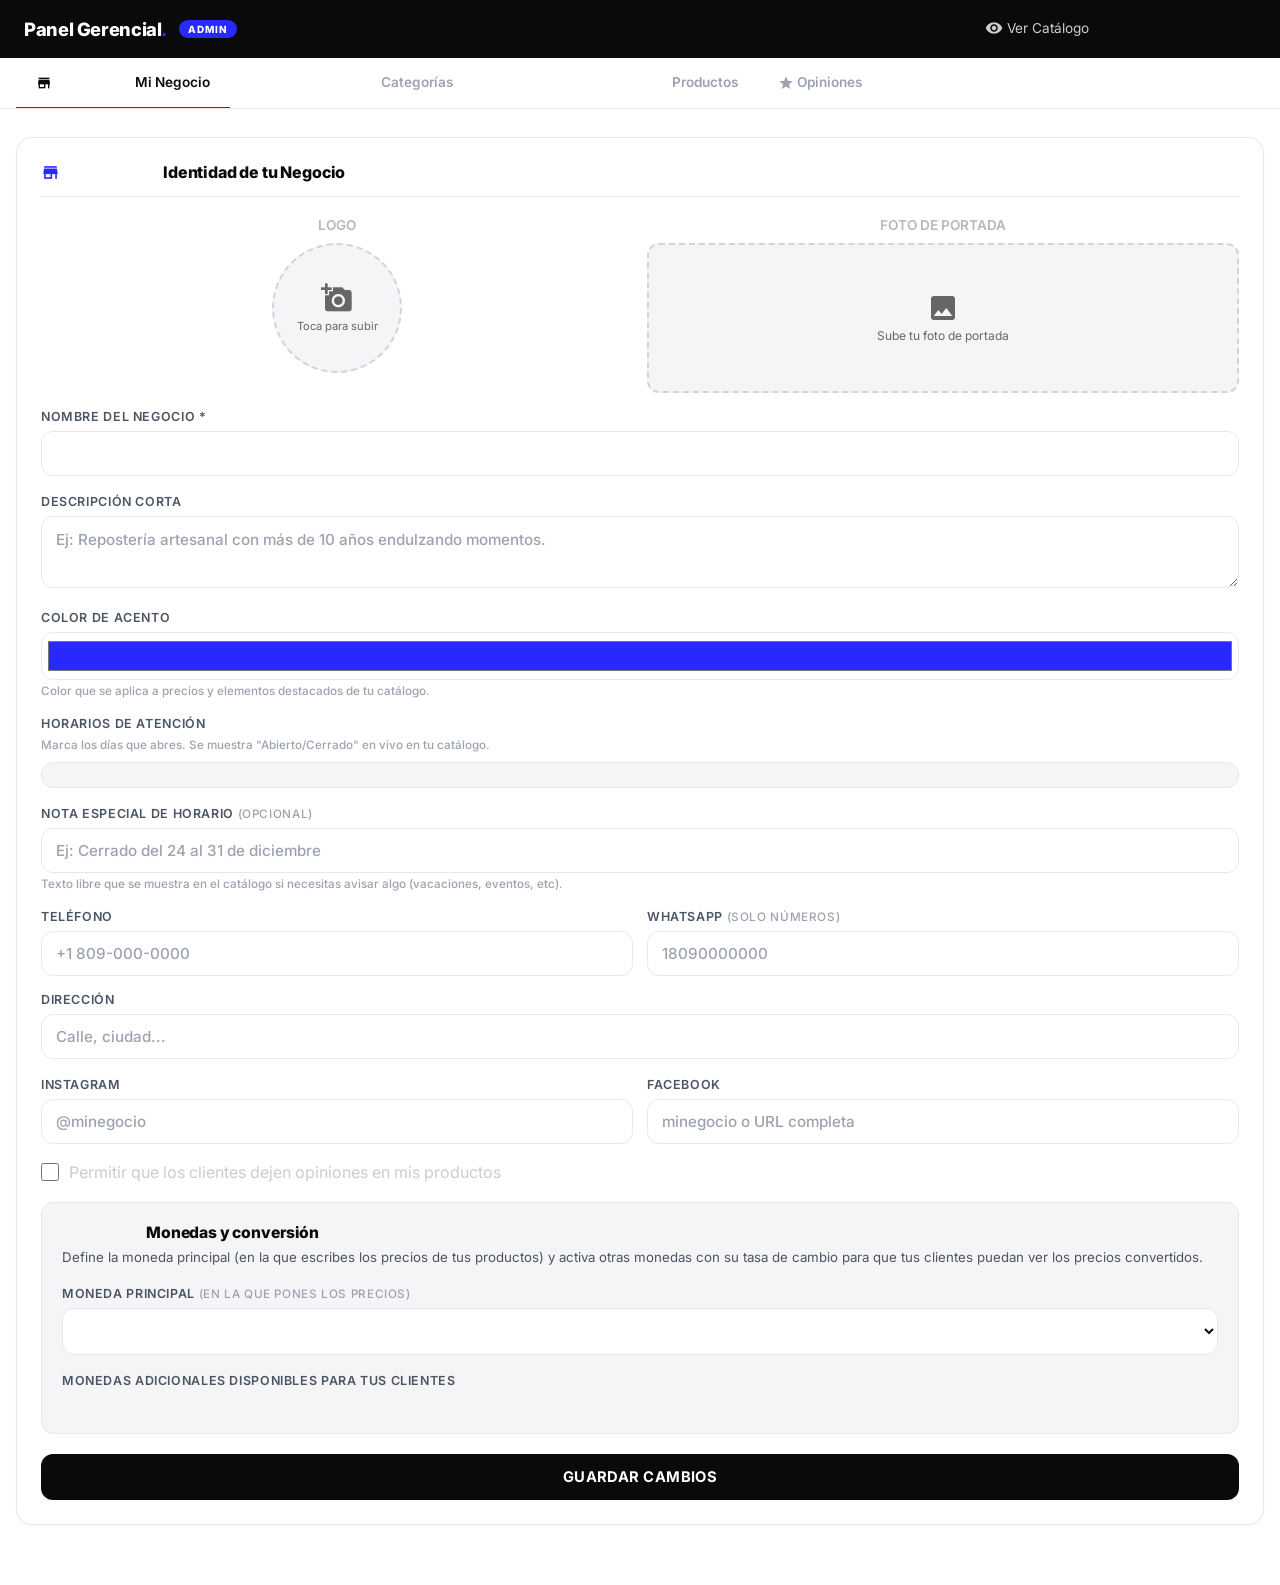
==== admin.html @ 116ce36b "Initial commit — Catálogo Digital plantilla base Plantilla multi-tenant para catálogos digitales de " ====
<!DOCTYPE html>
<html lang="es">
<head>
    <meta charset="UTF-8">
    <meta name="viewport" content="width=device-width, initial-scale=1.0">
    <title>Panel Gerencial</title>
    <link rel="preconnect" href="https://fonts.googleapis.com">
    <link rel="preconnect" href="https://fonts.gstatic.com" crossorigin>
    <link href="https://fonts.googleapis.com/css2?family=Inter:wght@400;500;600;700;800;900&display=swap" rel="stylesheet">
    <link href="https://fonts.googleapis.com/icon?family=Material+Icons" rel="stylesheet">
    <link rel="stylesheet" href="style.css">
    <script src="https://cdn.jsdelivr.net/npm/@supabase/supabase-js@2"></script>
    <script src="config.js"></script>
</head>
<body>

    <div id="toast-container"></div>

    <header class="admin-header">
        <div style="display:flex; align-items:center;">
            <h1 class="admin-title">Panel Gerencial</h1>
            <span class="admin-badge">ADMIN</span>
        </div>
        <div style="display:flex; gap:15px; align-items:center;">
            <a href="index.html" target="_blank" style="color:#aaa; text-decoration:none; font-size:0.85rem; padding:8px;">
                <span class="material-icons" style="vertical-align:middle; font-size:1.1rem;">visibility</span> Ver Catálogo
            </a>
            <button onclick="cerrarSesion()" style="background:none; border:none; color:#ff5252; cursor:pointer;" title="Salir">
                <span class="material-icons">logout</span>
            </button>
        </div>
    </header>

    <!-- TABS -->
    <nav class="admin-tabs">
        <button class="tab-btn active" data-tab="negocio">
            <span class="material-icons" style="vertical-align:middle; font-size:1rem;">storefront</span> Mi Negocio
        </button>
        <button class="tab-btn" data-tab="categorias">
            <span class="material-icons" style="vertical-align:middle; font-size:1rem;">category</span> Categorías
        </button>
        <button class="tab-btn" data-tab="productos">
            <span class="material-icons" style="vertical-align:middle; font-size:1rem;">inventory_2</span> Productos
        </button>
        <button class="tab-btn" data-tab="opiniones">
            <span class="material-icons" style="vertical-align:middle; font-size:1rem;">star</span> Opiniones
        </button>
    </nav>

    <!-- ================= TAB MI NEGOCIO ================= -->
    <section id="tab-negocio" class="tab-content active">
        <div class="card-section">
            <h3 class="section-heading">
                <span class="material-icons">storefront</span> Identidad de tu Negocio
            </h3>

            <form id="form-negocio">
                <!-- Logo + portada -->
                <div class="form-row cols-2">
                    <div>
                        <label style="display:block; text-align:center; color:#b8b8b8; margin-bottom:10px; font-weight:600; font-size:0.85rem;">LOGO</label>
                        <label class="upload-circle" for="neg-logo-file">
                            <img id="neg-logo-preview" src="" alt="" style="display:none;">
                            <span id="neg-logo-prompt" style="text-align:center; color:#666;">
                                <span class="material-icons" style="font-size:2rem; display:block;">add_a_photo</span>
                                <span style="font-size:0.7rem;">Toca para subir</span>
                            </span>
                            <input type="file" id="neg-logo-file" accept="image/*" style="display:none;">
                        </label>
                    </div>

                    <div>
                        <label style="display:block; text-align:center; color:#b8b8b8; margin-bottom:10px; font-weight:600; font-size:0.85rem;">FOTO DE PORTADA</label>
                        <label class="upload-banner" for="neg-portada-file">
                            <img id="neg-portada-preview" src="" alt="" style="display:none;">
                            <span id="neg-portada-prompt" style="text-align:center; color:#666;">
                                <span class="material-icons" style="font-size:2rem; display:block;">image</span>
                                <span style="font-size:0.75rem;">Sube tu foto de portada</span>
                            </span>
                            <input type="file" id="neg-portada-file" accept="image/*" style="display:none;">
                        </label>
                    </div>
                </div>

                <div class="input-group">
                    <label>Nombre del negocio *</label>
                    <input type="text" id="neg-nombre" class="input-stylish" required>
                </div>

                <div class="input-group">
                    <label>Descripción corta</label>
                    <textarea id="neg-descripcion" class="input-stylish" rows="2" placeholder="Ej: Repostería artesanal con más de 10 años endulzando momentos."></textarea>
                </div>

                <div class="input-group">
                    <label>Color de acento</label>
                    <input type="color" id="neg-color" class="input-stylish" value="#2929FF" style="height:48px; padding:4px; cursor:pointer;">
                    <p class="help-text">Color que se aplica a precios y elementos destacados de tu catálogo.</p>
                </div>

                <!-- HORARIO SEMANAL -->
                <div class="input-group">
                    <label>Horarios de atención</label>
                    <p class="help-text" style="margin-bottom:10px;">Marca los días que abres. Se muestra "Abierto/Cerrado" en vivo en tu catálogo.</p>
                    <div class="horario-semanal" id="horario-semanal"></div>
                </div>

                <div class="input-group">
                    <label>Nota especial de horario <span class="help-text" style="margin:0;">(opcional)</span></label>
                    <input type="text" id="neg-horario" class="input-stylish" placeholder="Ej: Cerrado del 24 al 31 de diciembre">
                    <p class="help-text">Texto libre que se muestra en el catálogo si necesitas avisar algo (vacaciones, eventos, etc).</p>
                </div>

                <div class="form-row cols-2">
                    <div class="input-group" style="margin:0;">
                        <label>Teléfono</label>
                        <input type="tel" id="neg-telefono" class="input-stylish" placeholder="+1 809-000-0000">
                    </div>
                    <div class="input-group" style="margin:0;">
                        <label>WhatsApp <span class="help-text" style="margin:0;">(solo números)</span></label>
                        <input type="tel" id="neg-whatsapp" class="input-stylish" placeholder="18090000000">
                    </div>
                </div>

                <div class="input-group">
                    <label>Dirección</label>
                    <input type="text" id="neg-direccion" class="input-stylish" placeholder="Calle, ciudad...">
                </div>

                <div class="form-row cols-2">
                    <div class="input-group" style="margin:0;">
                        <label>Instagram</label>
                        <input type="text" id="neg-instagram" class="input-stylish" placeholder="@minegocio">
                    </div>
                    <div class="input-group" style="margin:0;">
                        <label>Facebook</label>
                        <input type="text" id="neg-facebook" class="input-stylish" placeholder="minegocio o URL completa">
                    </div>
                </div>

                <div style="display:flex; align-items:center; gap:10px; margin:18px 0;">
                    <input type="checkbox" id="neg-opiniones" style="width:18px; height:18px; accent-color:var(--accent);">
                    <label for="neg-opiniones" style="margin:0; cursor:pointer; color:#ccc;">
                        Permitir que los clientes dejen opiniones en mis productos
                    </label>
                </div>

                <!-- ===== SECCIÓN MONEDAS ===== -->
                <div class="monedas-section">
                    <h4 class="monedas-heading">
                        <span class="material-icons">paid</span>
                        Monedas y conversión
                    </h4>
                    <p class="monedas-help">
                        Define la moneda principal (en la que escribes los precios de tus productos) y activa otras monedas con su tasa de cambio para que tus clientes puedan ver los precios convertidos.
                    </p>

                    <div class="input-group">
                        <label>Moneda principal <span class="help-text" style="margin:0;">(en la que pones los precios)</span></label>
                        <select id="moneda-base" class="input-stylish">
                            <!-- Llenado por JS -->
                        </select>
                    </div>

                    <div class="input-group">
                        <label>Monedas adicionales disponibles para tus clientes</label>
                        <div id="lista-monedas" class="lista-monedas"></div>
                    </div>
                </div>

                <button type="submit" class="btn-big-action" id="btn-save-negocio">GUARDAR CAMBIOS</button>
            </form>
        </div>
    </section>

    <!-- ================= TAB CATEGORÍAS ================= -->
    <section id="tab-categorias" class="tab-content">
        <div class="dashboard-grid">
            <!-- Form -->
            <div class="card-section">
                <h3 class="section-heading">
                    <span class="material-icons" id="cat-form-icon">add_circle</span>
                    <span id="cat-form-title">Nueva Categoría</span>
                </h3>

                <form id="form-categoria">
                    <input type="hidden" id="cat-edit-id">

                    <div class="form-row cols-2">
                        <div class="input-group" style="margin:0;">
                            <label>Ícono <span class="help-text" style="margin:0;">(emoji)</span></label>
                            <input type="text" id="cat-icono" class="input-stylish" placeholder="🍔" maxlength="4">
                        </div>
                        <div class="input-group" style="margin:0;">
                            <label>Orden</label>
                            <input type="number" id="cat-orden" class="input-stylish" value="0" min="0">
                        </div>
                    </div>

                    <div class="input-group">
                        <label>Nombre *</label>
                        <input type="text" id="cat-nombre" class="input-stylish" placeholder="Ej: Hamburguesas" required>
                    </div>

                    <div style="display:flex; gap:10px; align-items:center;">
                        <button type="submit" class="btn-big-action" id="btn-save-categoria">GUARDAR</button>
                        <button type="button" id="btn-cancel-categoria" onclick="cancelarEdicionCategoria()" style="display:none; background:transparent; border:1px solid #555; color:#ccc; padding:14px; border-radius:10px; cursor:pointer;">Cancelar</button>
                    </div>
                </form>
            </div>

            <!-- Lista -->
            <div class="card-section">
                <h3 class="section-heading">
                    <span class="material-icons">list</span> Tus Categorías
                </h3>
                <div id="lista-categorias" class="inventory-list"></div>
            </div>
        </div>
    </section>

    <!-- ================= TAB PRODUCTOS ================= -->
    <section id="tab-productos" class="tab-content">
        <div class="dashboard-grid">
            <!-- Form producto -->
            <div class="upload-zone">
                <h3 class="section-heading">
                    <span class="material-icons" id="prod-form-icon">add_circle</span>
                    <span id="prod-form-title">Nuevo Producto</span>
                </h3>

                <form id="form-producto">
                    <input type="hidden" id="edit-id">

                    <div class="input-group">
                        <label>Nombre *</label>
                        <input type="text" id="nombre" class="input-stylish" required>
                    </div>

                    <div class="form-row cols-2">
                        <div class="input-group" style="margin:0;">
                            <label>Precio *</label>
                            <input type="number" step="0.01" id="precio" class="input-stylish" required>
                        </div>
                        <div class="input-group" style="margin:0;">
                            <label>Categoría *</label>
                            <select id="categoria" class="input-stylish" required>
                                <option value="" disabled selected>Selecciona...</option>
                            </select>
                        </div>
                    </div>

                    <!-- PROMOCIONES -->
                    <div class="promo-box">
                        <div style="display:flex; align-items:center; gap:10px; margin-bottom:10px;">
                            <input type="checkbox" id="en-oferta" style="width:18px; height:18px;">
                            <label for="en-oferta" style="margin:0; cursor:pointer; color:var(--text-primary); font-weight:600;">
                                🔥 Activar oferta / promoción
                            </label>
                        </div>
                        <div id="precio-anterior-wrapper" style="display:none;">
                            <div class="input-group" style="margin-bottom:6px;">
                                <label>Precio anterior <span class="help-text" style="margin:0;">(se mostrará tachado)</span></label>
                                <input type="number" step="0.01" id="precio-anterior" class="input-stylish" placeholder="Ej: 1200">
                            </div>
                            <p class="help-text" style="margin:6px 0 0;">💡 Si el precio anterior es mayor al precio actual, se calculará el % de descuento automáticamente.</p>
                        </div>
                    </div>

                    <!-- STOCK -->
                    <div class="form-row cols-2">
                        <div class="input-group" style="margin:0;">
                            <label>Estado</label>
                            <select id="estado" class="input-stylish">
                                <option value="disponible">Disponible</option>
                                <option value="agotado">Agotado</option>
                            </select>
                        </div>
                        <div class="input-group" style="margin:0;">
                            <label>Stock <span class="help-text" style="margin:0;">(opcional)</span></label>
                            <input type="number" min="0" id="stock" class="input-stylish" placeholder="Ej: 3">
                        </div>
                    </div>
                    <p class="help-text" style="margin:-8px 0 16px;">💡 Si pones un número de 1 a 5, se mostrará "Solo quedan X" para crear urgencia.</p>

                    <div class="input-group">
                        <label>Foto <small style="color:#666; font-weight:normal;">(Opcional al editar)</small></label>
                        <label class="file-upload-wrapper" for="imagen-file" style="cursor:pointer; position:relative; overflow:hidden; min-height:150px; display:flex; align-items:center; justify-content:center;">
                            <div id="upload-prompt" style="text-align:center; padding:20px;">
                                <span class="material-icons" style="font-size:2rem; color:#666; margin-bottom:5px;">cloud_upload</span>
                                <span class="file-upload-text" style="display:block;">Toca para seleccionar imagen</span>
                            </div>
                            <img id="imagen-preview" src="" alt="" style="display:none; position:absolute; top:0; left:0; width:100%; height:100%; object-fit:cover; border-radius:12px;">
                            <input type="file" id="imagen-file" accept="image/*" style="display:none;">
                        </label>
                    </div>

                    <div class="input-group">
                        <label>Descripción</label>
                        <textarea id="descripcion" class="input-stylish" rows="2"></textarea>
                    </div>

                    <div style="display:flex; align-items:center; gap:10px; margin-bottom:20px;">
                        <input type="checkbox" id="destacado" style="width:18px; height:18px; accent-color:var(--accent);">
                        <label for="destacado" style="margin:0; cursor:pointer; color:#ccc;">Marcar como "Destacado" 🌟</label>
                    </div>

                    <div style="display:flex; gap:10px; align-items:center;">
                        <button type="submit" class="btn-big-action" id="btn-submit">GUARDAR PRODUCTO</button>
                        <button type="button" id="btn-cancelar" onclick="cancelarEdicion()" style="background:transparent; border:1px solid #555; color:#ccc; padding:14px; border-radius:10px; cursor:pointer; display:none;">Cancelar</button>
                    </div>
                </form>
            </div>

            <!-- Lista productos -->
            <div class="inventory-zone">
                <div class="admin-search">
                    <span style="font-size:1.1rem;">🔍</span>
                    <input type="text" id="buscadorInventario" placeholder="Buscar producto en el inventario...">
                </div>
                <h3 class="section-heading">
                    <span class="material-icons">inventory_2</span> Inventario
                </h3>
                <div id="lista-admin" class="inventory-list"></div>
            </div>
        </div>
    </section>

    <!-- ================= TAB OPINIONES ================= -->
    <section id="tab-opiniones" class="tab-content">
        <div class="card-section">
            <h3 class="section-heading">
                <span class="material-icons">star</span> Opiniones de tus Clientes
            </h3>

            <!-- Bulk actions bar -->
            <div id="opiniones-bulk-bar" class="bulk-bar" style="display:none;">
                <div class="bulk-bar-info">
                    <span class="material-icons">checklist</span>
                    <span id="bulk-count">0</span> opinión(es) seleccionada(s)
                </div>
                <div class="bulk-bar-actions">
                    <button class="btn-bulk-deselect" onclick="deseleccionarTodasOpiniones()">Cancelar</button>
                    <button class="btn-bulk-delete" onclick="eliminarOpinionesSeleccionadas()">
                        <span class="material-icons" style="font-size:1rem; vertical-align:middle;">delete_sweep</span>
                        Eliminar seleccionadas
                    </button>
                </div>
            </div>

            <!-- Selector general -->
            <div id="opiniones-select-all" class="select-all-bar" style="display:none;">
                <label style="display:flex; align-items:center; gap:8px; cursor:pointer;">
                    <input type="checkbox" id="chk-select-all-opiniones" onchange="toggleSeleccionarTodasOpiniones(this)">
                    <span style="font-size:0.85rem; color:var(--text-secondary); font-weight:600;">Seleccionar todas</span>
                </label>
                <p class="help-text" style="margin:0;">💡 Selecciona las opiniones inapropiadas y bórralas en lote.</p>
            </div>

            <div id="lista-opiniones" class="inventory-list"></div>
        </div>
    </section>

    <script src="admin.js"></script>
</body>
</html>
---- style.css ----
/* =====================================================================
   CATÁLOGO DIGITAL — IDENTIDAD VISUAL SEÑORES
   Tema: Light · Azul eléctrico · Inter
   ===================================================================== */

:root {
    /* Colores Señores */
    --bg-primary: #ffffff;
    --bg-secondary: #f5f5f7;
    --bg-card: #ffffff;
    --bg-dark: #0a0a0a;
    --bg-dark-soft: #1a1a1a;

    --border: #e8e8eb;
    --border-medium: #d1d5db;
    --border-strong: #0a0a0a;

    --text-primary: #0a0a0a;
    --text-secondary: #4b5563;
    --text-muted: #9ca3af;
    --text-on-dark: #ffffff;
    --text-on-accent: #ffffff;

    /* Azul Señores (default — sobrescrito por color_acento del negocio) */
    --accent: #2929ff;
    --accent-hover: #1a1ad9;

    --gold: #d4af37;
    --danger: #ef4444;
    --success: #10b981;

    --shadow-xs: 0 1px 2px rgba(10, 10, 10, 0.04);
    --shadow-sm: 0 2px 8px rgba(10, 10, 10, 0.06);
    --shadow-md: 0 8px 24px rgba(10, 10, 10, 0.08);
    --shadow-lg: 0 16px 40px rgba(10, 10, 10, 0.12);

    --radius-sm: 8px;
    --radius-md: 12px;
    --radius-lg: 16px;
    --radius-pill: 999px;
}

* {
    box-sizing: border-box;
    margin: 0;
    padding: 0;
}

html, body {
    background: var(--bg-primary);
    color: var(--text-primary);
    font-family: 'Inter', system-ui, -apple-system, sans-serif;
    overflow-x: hidden;
    scroll-behavior: smooth;
    -webkit-font-smoothing: antialiased;
}

/* ======= HEADER / HERO ======= */
.hero-negocio {
    position: relative;
    width: 100%;
    height: 320px;
    overflow: hidden;
    display: flex;
    align-items: center;
    justify-content: center;
    background: var(--bg-dark);
}

.hero-bg-cover {
    position: absolute;
    top: 0; left: 0;
    width: 100%;
    height: 100%;
    object-fit: cover;
    z-index: 0;
    background: linear-gradient(135deg, #1a1a1a 0%, #0a0a0a 100%);
}

.dark-overlay {
    position: absolute;
    inset: 0;
    background: linear-gradient(180deg, rgba(0,0,0,0.45) 0%, rgba(0,0,0,0.85) 100%);
    z-index: 1;
}

.brand-group {
    position: relative;
    z-index: 2;
    display: flex;
    flex-direction: column;
    align-items: center;
    text-align: center;
    padding: 24px;
    gap: 14px;
}

.logo-unificado {
    width: 78px;
    height: 78px;
    object-fit: cover;
    border-radius: 50%;
    border: 3px solid #fff;
    box-shadow: 0 6px 24px rgba(0,0,0,0.4);
    background: var(--bg-card);
}

.brand-text h1 {
    font-family: 'Inter', sans-serif;
    font-weight: 900;
    font-size: 2.6rem;
    letter-spacing: -0.03em;
    color: #fff;
    text-shadow: 0 2px 12px rgba(0,0,0,0.5);
    line-height: 1;
    margin-bottom: 4px;
}

.brand-text h1::after {
    content: '.';
    color: var(--accent);
    margin-left: 2px;
}

.hero-desc {
    color: rgba(255,255,255,0.85);
    font-size: 0.92rem;
    font-weight: 400;
    max-width: 520px;
    margin: 0 auto 8px;
    line-height: 1.5;
}

.header-info {
    display: flex;
    justify-content: center;
    margin-top: 10px;
}

.horario-badge {
    background: rgba(255,255,255,0.1);
    border: 1px solid rgba(255,255,255,0.25);
    border-radius: var(--radius-md);
    padding: 7px 14px;
    backdrop-filter: blur(10px);
    color: #fff;
}

/* ======= BUSCADOR ======= */
.search-wrapper {
    padding: 18px 16px 12px;
    background: var(--bg-primary);
    position: sticky;
    top: 0;
    z-index: 100;
    border-bottom: 1px solid transparent;
}

.search-and-currency {
    display: flex;
    align-items: center;
    gap: 10px;
}

.search-box {
    display: flex;
    align-items: center;
    background: var(--bg-secondary);
    border: 1.5px solid transparent;
    border-radius: var(--radius-pill);
    padding: 4px 18px;
    transition: all 0.15s;
    flex: 1;
    min-width: 0;
}

.search-box:focus-within {
    background: #fff;
    border-color: var(--accent);
    box-shadow: 0 0 0 4px rgba(41, 41, 255, 0.08);
}

.search-icon {
    color: var(--text-muted);
    font-size: 1.1rem;
    margin-right: 10px;
}

#search-input {
    flex: 1;
    background: transparent;
    border: none;
    outline: none;
    color: var(--text-primary);
    padding: 11px 0;
    font-size: 0.95rem;
    font-family: inherit;
    font-weight: 500;
}

#search-input::placeholder {
    color: var(--text-muted);
    font-weight: 400;
}

/* ======= FILTROS ======= */
.filters-container {
    background: var(--bg-primary);
    padding: 6px 0 14px;
    position: sticky;
    top: 64px;
    z-index: 99;
    border-bottom: 1px solid var(--border);
}

.filters {
    display: flex;
    gap: 8px;
    overflow-x: auto;
    padding: 0 16px;
    scrollbar-width: none;
}

.filters::-webkit-scrollbar { display: none; }

.filter-btn {
    flex-shrink: 0;
    background: #fff;
    border: 1.5px solid var(--border);
    color: var(--text-secondary);
    padding: 9px 16px;
    border-radius: var(--radius-pill);
    font-size: 0.85rem;
    font-weight: 600;
    cursor: pointer;
    white-space: nowrap;
    font-family: inherit;
    transition: all 0.15s;
}

.filter-btn:hover {
    border-color: var(--text-primary);
    color: var(--text-primary);
}

.filter-btn.active {
    background: var(--bg-dark);
    color: #fff;
    border-color: var(--bg-dark);
}

/* ======= CONTENEDOR PRODUCTOS ======= */
.container {
    padding: 28px 16px 80px;
    max-width: 1280px;
    margin: 0 auto;
}

.section-title {
    font-family: 'Inter', sans-serif;
    color: var(--text-muted);
    font-size: 0.8rem;
    font-weight: 600;
    text-align: center;
    margin-bottom: 24px;
    text-transform: uppercase;
    letter-spacing: 0.15em;
}

.menu-grid {
    display: block;
}

.category-section {
    margin-bottom: 44px;
}

.category-title-casona {
    font-family: 'Inter', sans-serif;
    font-weight: 800;
    font-size: 1.5rem;
    color: var(--text-primary);
    letter-spacing: -0.02em;
    margin-bottom: 18px;
    display: flex;
    align-items: center;
    gap: 8px;
}

.category-title-casona::after {
    content: '.';
    color: var(--accent);
    margin-left: -4px;
}

.horizontal-scroll {
    display: grid;
    grid-template-columns: repeat(auto-fill, minmax(170px, 1fr));
    gap: 16px;
}

@media(min-width: 768px) {
    .horizontal-scroll {
        grid-template-columns: repeat(auto-fill, minmax(220px, 1fr));
        gap: 20px;
    }
}

/* ======= CARD PRODUCTO ======= */
.card-casona {
    background: var(--bg-card);
    border-radius: var(--radius-lg);
    overflow: hidden;
    cursor: pointer;
    transition: transform 0.2s, box-shadow 0.2s;
    border: 1px solid var(--border);
    display: flex;
    flex-direction: column;
    box-shadow: var(--shadow-xs);
}

.card-casona:hover {
    transform: translateY(-4px);
    box-shadow: var(--shadow-md);
    border-color: var(--bg-dark);
}

.card-img-container {
    position: relative;
    width: 100%;
    aspect-ratio: 1 / 1;
    overflow: hidden;
    background: var(--bg-secondary);
}

.card-img-container img {
    width: 100%;
    height: 100%;
    object-fit: cover;
    transition: transform 0.4s;
}

.card-casona:hover .card-img-container img {
    transform: scale(1.05);
}

.tag-destacado {
    position: absolute;
    top: 10px;
    left: 10px;
    background: var(--bg-dark);
    color: #fff;
    font-size: 0.65rem;
    font-weight: 800;
    padding: 4px 10px;
    border-radius: var(--radius-sm);
    letter-spacing: 0.1em;
    z-index: 2;
}

.badge-agotado-casona {
    position: absolute;
    top: 50%;
    left: 50%;
    transform: translate(-50%, -50%) rotate(-12deg);
    background: var(--danger);
    color: white;
    padding: 7px 18px;
    font-weight: 800;
    font-size: 0.95rem;
    letter-spacing: 0.15em;
    border-radius: var(--radius-sm);
    z-index: 3;
    box-shadow: 0 4px 12px rgba(239, 68, 68, 0.4);
}

.card-casona.is-agotado .card-img-container img {
    filter: grayscale(80%) brightness(0.7);
}

.card-casona.is-agotado {
    cursor: not-allowed;
    opacity: 0.7;
}

.card-body {
    padding: 14px 16px 16px;
    display: flex;
    flex-direction: column;
    gap: 8px;
    flex: 1;
}

.card-body h3 {
    font-size: 0.95rem;
    font-weight: 600;
    color: var(--text-primary);
    line-height: 1.35;
    min-height: 2.6em;
    display: -webkit-box;
    -webkit-line-clamp: 2;
    -webkit-box-orient: vertical;
    overflow: hidden;
    letter-spacing: -0.01em;
}

.card-footer {
    display: flex;
    justify-content: flex-end;
    align-items: center;
    margin-top: auto;
}

.card-price {
    color: var(--accent);
    font-weight: 800;
    font-size: 1.1rem;
    letter-spacing: -0.02em;
}

/* ======= FOOTER ======= */
footer {
    background: var(--bg-secondary);
    padding: 40px 16px 50px;
    text-align: center;
    border-top: 1px solid var(--border);
}

.footer-contacto {
    display: flex;
    justify-content: center;
    flex-wrap: wrap;
    gap: 10px;
    margin-bottom: 28px;
}

.footer-contacto a {
    display: inline-flex;
    align-items: center;
    gap: 6px;
    color: var(--text-primary);
    text-decoration: none;
    font-size: 0.85rem;
    font-weight: 600;
    padding: 9px 16px;
    background: #fff;
    border: 1.5px solid var(--border);
    border-radius: var(--radius-pill);
    transition: all 0.15s;
}

.footer-contacto a:hover {
    border-color: var(--bg-dark);
    transform: translateY(-1px);
}

.footer-contacto a .material-icons {
    font-size: 1.05rem;
    color: var(--accent);
}

/* ---------- CTA SEÑORES en footer (captación) ---------- */
.cta-senores {
    /* Azul clarito Señores — fondo soft, marca fuerte */
    background: linear-gradient(135deg, #f0f2ff 0%, #e6e9ff 100%);
    color: #0a0a0a;
    border-radius: 14px;
    padding: 16px 20px;
    margin: 4px auto 24px;
    max-width: 480px;
    display: flex;
    align-items: center;
    justify-content: space-between;
    gap: 14px;
    text-decoration: none;
    text-align: left;
    border: 1px solid rgba(41, 41, 255, 0.12);
    box-shadow: 0 4px 16px rgba(41, 41, 255, 0.08);
    transition: transform 0.2s, box-shadow 0.2s, border-color 0.2s;
    position: relative;
    overflow: hidden;
}

.cta-senores::before {
    /* Barra azul lateral izquierda */
    content: '';
    position: absolute;
    left: 0;
    top: 0;
    bottom: 0;
    width: 4px;
    background: #2929ff;
}

.cta-senores:hover {
    transform: translateY(-2px);
    box-shadow: 0 10px 28px rgba(41, 41, 255, 0.18);
    border-color: rgba(41, 41, 255, 0.25);
}

.cta-senores-text {
    display: flex;
    flex-direction: column;
    gap: 3px;
    flex: 1;
    min-width: 0;
    position: relative;
    z-index: 1;
    padding-left: 4px;
}

.cta-eyebrow {
    font-size: 0.62rem !important;
    font-weight: 700 !important;
    letter-spacing: 0.18em;
    color: #2929ff !important;
    text-transform: uppercase;
    line-height: 1;
}

.cta-senores-text strong {
    font-size: 0.95rem;
    font-weight: 700;
    letter-spacing: -0.01em;
    line-height: 1.25;
    color: #0a0a0a;
}

.cta-senores-btn {
    background: #2929ff;
    color: #fff;
    padding: 10px 16px;
    border-radius: var(--radius-pill);
    font-weight: 700;
    font-size: 0.82rem;
    display: inline-flex;
    align-items: center;
    gap: 6px;
    white-space: nowrap;
    flex-shrink: 0;
    position: relative;
    z-index: 1;
    transition: background 0.15s, transform 0.15s;
    letter-spacing: -0.01em;
    box-shadow: 0 4px 12px rgba(41, 41, 255, 0.25);
}

.cta-senores:hover .cta-senores-btn {
    background: #1a1ad9;
    transform: scale(1.04);
    box-shadow: 0 6px 18px rgba(41, 41, 255, 0.35);
}

.cta-senores-btn .material-icons {
    font-size: 1rem;
    color: #25D366; /* verde WhatsApp */
}

/* Mobile: ajustes */
@media (max-width: 540px) {
    .cta-senores {
        padding: 14px 16px 14px 18px;
        gap: 10px;
    }
    .cta-senores-text strong { font-size: 0.88rem; }
    .cta-eyebrow { font-size: 0.58rem !important; }
    .cta-senores-btn {
        padding: 9px 13px;
        font-size: 0.78rem;
    }
}

.footer-branding {
    margin-bottom: 20px;
}

.footer-branding p {
    color: var(--text-secondary);
    font-size: 0.85rem;
    margin: 4px 0;
    font-weight: 500;
}

.agency-tag {
    font-size: 0.78rem !important;
    margin-top: 12px !important;
    color: var(--text-muted) !important;
    font-weight: 400 !important;
}

.agency-link {
    color: var(--text-primary);
    text-decoration: none;
    font-weight: 800;
    letter-spacing: -0.01em;
}

.agency-link::after {
    content: '.';
    color: #2929ff; /* SIEMPRE azul Señores, no usa --accent del cliente */
}

.admin-button-premium {
    display: inline-flex;
    align-items: center;
    gap: 6px;
    margin-top: 8px;
    padding: 9px 18px;
    color: var(--text-muted);
    text-decoration: none;
    font-size: 0.78rem;
    font-weight: 600;
    border: 1.5px solid var(--border);
    background: #fff;
    border-radius: var(--radius-pill);
    transition: all 0.15s;
}

.admin-button-premium:hover {
    color: var(--text-primary);
    border-color: var(--text-primary);
}

.admin-button-premium .material-icons {
    font-size: 1rem;
}

/* ======= TOAST ======= */
#toast-container {
    position: fixed;
    top: 24px;
    right: 24px;
    z-index: 9999;
    display: flex;
    flex-direction: column;
    gap: 10px;
}

.toast {
    background: var(--bg-dark);
    color: #fff;
    border-left: 4px solid var(--accent);
    padding: 14px 20px;
    border-radius: var(--radius-md);
    box-shadow: var(--shadow-lg);
    animation: slideIn 0.3s ease;
    font-weight: 500;
    font-size: 0.9rem;
}

.toast.error {
    border-left-color: var(--danger);
}

@keyframes slideIn {
    from { transform: translateX(120%); opacity: 0; }
    to { transform: translateX(0); opacity: 1; }
}

/* ======= LOGIN ======= */
.login-wrapper {
    min-height: 100vh;
    display: flex;
    align-items: center;
    justify-content: center;
    padding: 20px;
    background: var(--bg-secondary);
}

.login-card {
    background: #fff;
    border: 1px solid var(--border);
    padding: 44px 36px;
    border-radius: var(--radius-lg);
    width: 100%;
    max-width: 400px;
    box-shadow: var(--shadow-md);
}

.login-logo {
    font-family: 'Inter', sans-serif;
    font-weight: 800;
    font-size: 1.6rem;
    color: var(--text-primary);
    text-align: center;
    margin-bottom: 30px;
    letter-spacing: -0.02em;
    line-height: 1.1;
}

.login-logo::after {
    content: '.';
    color: var(--accent);
}

.login-brand-logo {
    width: 100%;
    height: 80px;
    background-image: url('senores-logo.svg.png');
    background-size: 320px auto;
    background-position: center center;
    background-repeat: no-repeat;
    margin: -4px 0 0;
}

.login-brand-logo img {
    display: none; /* no usamos el <img>, usamos background */
}

.login-divider {
    width: 60px;
    height: 2px;
    background: var(--accent);
    margin: 14px auto 22px;
    border-radius: 2px;
}

.login-subtitle-top {
    text-align: center;
    color: var(--text-muted);
    font-size: 0.72rem;
    margin-bottom: 6px;
    text-transform: uppercase;
    letter-spacing: 0.2em;
    font-weight: 600;
}

.input-group {
    margin-bottom: 18px;
}

.input-group label {
    display: block;
    color: var(--text-secondary);
    font-size: 0.78rem;
    margin-bottom: 7px;
    font-weight: 600;
    text-transform: uppercase;
    letter-spacing: 0.05em;
}

.input-stylish {
    width: 100%;
    background: #fff;
    border: 1.5px solid var(--border);
    border-radius: var(--radius-md);
    padding: 12px 14px;
    color: var(--text-primary);
    font-size: 0.95rem;
    font-family: inherit;
    font-weight: 500;
    outline: none;
    transition: all 0.15s;
}

.input-stylish:focus {
    border-color: var(--accent);
    box-shadow: 0 0 0 4px rgba(41, 41, 255, 0.08);
}

.input-stylish::placeholder {
    color: var(--text-muted);
}

textarea.input-stylish {
    resize: vertical;
    line-height: 1.5;
}

.btn-big-action {
    width: 100%;
    background: var(--bg-dark);
    color: #fff;
    border: none;
    padding: 14px;
    border-radius: var(--radius-md);
    font-weight: 700;
    font-size: 0.92rem;
    cursor: pointer;
    letter-spacing: 0.03em;
    font-family: inherit;
    transition: all 0.15s;
}

.btn-big-action:hover {
    background: #1a1a1a;
    transform: translateY(-1px);
    box-shadow: var(--shadow-md);
}

.btn-big-action:active {
    transform: translateY(0);
}

.btn-big-action:disabled {
    opacity: 0.5;
    cursor: not-allowed;
    transform: none;
}

/* ======= ADMIN PANEL ======= */
.admin-header {
    background: var(--bg-dark);
    padding: 12px 24px;
    display: flex;
    justify-content: space-between;
    align-items: center;
    border-bottom: none;
    position: sticky;
    top: 0;
    z-index: 100;
    color: #fff;
}

.admin-logo-mark {
    background: #fff;
    padding: 4px 10px;
    border-radius: var(--radius-sm);
    display: flex;
    align-items: center;
    justify-content: center;
    height: 36px;
}

.admin-logo-mark img {
    height: 24px;
    width: auto;
    display: block;
}

.admin-title {
    font-family: 'Inter', sans-serif;
    font-weight: 800;
    color: #fff;
    font-size: 1.15rem;
    letter-spacing: -0.02em;
}

.admin-title::after {
    content: '.';
    color: #2929ff; /* SIEMPRE azul Señores, no usa --accent del cliente */
}

.admin-badge {
    background: var(--accent);
    color: #fff;
    font-size: 0.62rem;
    padding: 3px 9px;
    border-radius: var(--radius-pill);
    margin-left: 12px;
    font-weight: 800;
    letter-spacing: 0.1em;
}

.admin-header a {
    color: rgba(255,255,255,0.8) !important;
}

.admin-header a:hover {
    color: #fff !important;
}

.admin-tabs {
    display: flex;
    gap: 0;
    background: #fff;
    padding: 0 16px;
    border-bottom: 1px solid var(--border);
    overflow-x: auto;
    scrollbar-width: none;
    position: sticky;
    top: 56px;
    z-index: 99;
}

.admin-tabs::-webkit-scrollbar { display: none; }

.tab-btn {
    background: none;
    border: none;
    color: var(--text-muted);
    padding: 16px 20px;
    cursor: pointer;
    font-size: 0.85rem;
    font-weight: 600;
    border-bottom: 2px solid transparent;
    font-family: inherit;
    white-space: nowrap;
    transition: all 0.15s;
    margin-bottom: -1px;
}

.tab-btn:hover {
    color: var(--text-primary);
}

.tab-btn.active {
    color: var(--text-primary);
    border-bottom-color: var(--accent);
}

.tab-content {
    display: none;
    padding: 28px 16px 60px;
    max-width: 1280px;
    margin: 0 auto;
}

.tab-content.active {
    display: block;
}

.dashboard-grid {
    display: grid;
    grid-template-columns: 1fr;
    gap: 24px;
}

@media(min-width: 900px) {
    .dashboard-grid {
        grid-template-columns: 400px 1fr;
    }
}

.upload-zone, .inventory-zone, .card-section {
    background: #fff;
    border: 1px solid var(--border);
    border-radius: var(--radius-lg);
    padding: 24px;
    box-shadow: var(--shadow-xs);
}

.section-heading {
    color: var(--text-primary);
    margin-bottom: 20px;
    border-bottom: 1px solid var(--border);
    padding-bottom: 14px;
    font-size: 1rem;
    font-weight: 800;
    letter-spacing: -0.01em;
    display: flex;
    align-items: center;
    gap: 8px;
}

.section-heading .material-icons {
    color: var(--accent);
    font-size: 1.2rem;
}

.file-upload-wrapper {
    display: block;
    background: var(--bg-secondary);
    border: 2px dashed var(--border-medium);
    border-radius: var(--radius-md);
    overflow: hidden;
    transition: all 0.15s;
}

.file-upload-wrapper:hover {
    border-color: var(--accent);
    background: rgba(41, 41, 255, 0.03);
}

.file-upload-text {
    color: var(--text-secondary);
    font-size: 0.85rem;
    font-weight: 500;
}

.inventory-list {
    display: flex;
    flex-direction: column;
    gap: 10px;
    max-height: 70vh;
    overflow-y: auto;
}

.inventory-item {
    display: flex;
    align-items: center;
    gap: 14px;
    background: #fff;
    border: 1px solid var(--border);
    border-radius: var(--radius-md);
    padding: 12px 14px;
    transition: border-color 0.15s, box-shadow 0.15s;
}

.inventory-item:hover {
    border-color: var(--text-primary);
    box-shadow: var(--shadow-xs);
}

.item-thumb {
    width: 52px;
    height: 52px;
    object-fit: cover;
    border-radius: var(--radius-sm);
    background: var(--bg-secondary);
    flex-shrink: 0;
    border: 1px solid var(--border);
}

.item-meta {
    flex: 1;
    display: flex;
    flex-direction: column;
    gap: 3px;
    min-width: 0;
}

.item-title {
    color: var(--text-primary);
    font-size: 0.92rem;
    font-weight: 600;
    overflow: hidden;
    text-overflow: ellipsis;
    white-space: nowrap;
    letter-spacing: -0.01em;
}

.item-price {
    color: var(--accent);
    font-size: 0.88rem;
    font-weight: 800;
}

.item-status {
    font-size: 0.65rem;
    text-transform: uppercase;
    letter-spacing: 0.1em;
    font-weight: 700;
}

.status-ok { color: var(--success); }
.status-bad { color: var(--danger); }

.item-category {
    font-size: 0.72rem;
    color: var(--text-muted);
    font-weight: 500;
}

.action-btn-group {
    display: flex;
    gap: 2px;
    flex-shrink: 0;
}

.icon-btn {
    background: none;
    border: none;
    color: var(--text-muted);
    cursor: pointer;
    padding: 7px;
    border-radius: var(--radius-sm);
    transition: all 0.15s;
}

.icon-btn:hover {
    background: var(--bg-secondary);
    color: var(--text-primary);
}

.icon-btn.btn-del:hover {
    background: rgba(239, 68, 68, 0.1);
    color: var(--danger);
}

.icon-btn .material-icons {
    font-size: 1.2rem;
}

.admin-search {
    background: var(--bg-secondary);
    padding: 10px 14px;
    border-radius: var(--radius-md);
    margin-bottom: 18px;
    border: 1px solid var(--border);
    display: flex;
    align-items: center;
    gap: 10px;
}

.admin-search input {
    flex: 1;
    background: transparent;
    border: none;
    color: var(--text-primary);
    padding: 6px 0;
    outline: none;
    font-family: inherit;
    font-size: 0.92rem;
    font-weight: 500;
}

.admin-search input::placeholder {
    color: var(--text-muted);
}

/* ===== Categorías list (admin) ===== */
.categoria-row {
    display: flex;
    align-items: center;
    gap: 14px;
    background: #fff;
    padding: 12px 14px;
    border: 1px solid var(--border);
    border-radius: var(--radius-md);
    transition: border-color 0.15s;
}

.categoria-row:hover {
    border-color: var(--text-primary);
}

.categoria-row .cat-icon {
    font-size: 1.5rem;
    width: 40px;
    text-align: center;
}

.categoria-row .cat-name {
    flex: 1;
    color: var(--text-primary);
    font-weight: 600;
    font-size: 0.95rem;
    letter-spacing: -0.01em;
}

/* ===== Mi Negocio form ===== */
.form-row {
    display: grid;
    grid-template-columns: 1fr;
    gap: 14px;
    margin-bottom: 16px;
}

@media(min-width: 600px) {
    .form-row.cols-2 { grid-template-columns: 1fr 1fr; }
}

.upload-circle {
    width: 130px;
    height: 130px;
    border-radius: 50%;
    border: 2px dashed var(--border-medium);
    background: var(--bg-secondary);
    display: flex;
    align-items: center;
    justify-content: center;
    overflow: hidden;
    cursor: pointer;
    position: relative;
    margin: 0 auto;
    transition: all 0.15s;
}

.upload-circle:hover {
    border-color: var(--accent);
    background: rgba(41, 41, 255, 0.03);
}

.upload-circle img {
    width: 100%;
    height: 100%;
    object-fit: cover;
}

.upload-banner {
    width: 100%;
    height: 150px;
    border-radius: var(--radius-md);
    border: 2px dashed var(--border-medium);
    background: var(--bg-secondary);
    display: flex;
    align-items: center;
    justify-content: center;
    overflow: hidden;
    cursor: pointer;
    position: relative;
    transition: all 0.15s;
}

.upload-banner:hover {
    border-color: var(--accent);
    background: rgba(41, 41, 255, 0.03);
}

.upload-banner img {
    width: 100%;
    height: 100%;
    object-fit: cover;
}

.help-text {
    color: var(--text-muted);
    font-size: 0.73rem;
    margin-top: 4px;
    font-weight: 500;
}

/* ======= UTILIDADES ======= */
.empty-state {
    text-align: center;
    padding: 60px 20px;
    color: var(--text-muted);
}

.empty-state .material-icons {
    font-size: 3.5rem;
    opacity: 0.3;
    margin-bottom: 14px;
    color: var(--text-primary);
}

.empty-state h4 {
    color: var(--text-secondary);
    margin-bottom: 6px;
    font-size: 1.05rem;
    font-weight: 700;
    letter-spacing: -0.01em;
}

.empty-state p {
    font-size: 0.88rem;
    color: var(--text-muted);
}

/* ======= CHECKBOX ESTILIZADO ======= */
input[type="checkbox"] {
    accent-color: var(--accent);
}

input[type="color"] {
    cursor: pointer;
    padding: 4px !important;
    height: 48px;
}

/* ===== Sección Monedas en Admin ===== */
.monedas-section {
    background: var(--bg-secondary);
    border: 1px solid var(--border);
    border-radius: var(--radius-md);
    padding: 20px;
    margin: 20px 0;
}

.monedas-heading {
    font-weight: 800;
    color: var(--text-primary);
    font-size: 0.98rem;
    letter-spacing: -0.01em;
    display: flex;
    align-items: center;
    gap: 8px;
    margin-bottom: 6px;
}

.monedas-heading .material-icons {
    color: var(--accent);
    font-size: 1.2rem;
}

.monedas-help {
    color: var(--text-secondary);
    font-size: 0.83rem;
    margin-bottom: 18px;
    line-height: 1.5;
}

.lista-monedas {
    display: flex;
    flex-direction: column;
    gap: 8px;
    max-height: 360px;
    overflow-y: auto;
    padding-right: 4px;
}

.moneda-row {
    background: #fff;
    border: 1px solid var(--border);
    border-radius: var(--radius-sm);
    padding: 10px 12px;
    display: flex;
    align-items: center;
    gap: 10px;
    transition: border-color 0.15s;
}

.moneda-row:hover {
    border-color: var(--border-medium);
}

.moneda-row.activa {
    background: rgba(41, 41, 255, 0.04);
    border-color: rgba(41, 41, 255, 0.3);
}

.moneda-row.es-base {
    background: rgba(41, 41, 255, 0.06);
    border-color: var(--accent);
}

.moneda-checkbox {
    width: 18px;
    height: 18px;
    flex-shrink: 0;
    cursor: pointer;
    accent-color: var(--accent);
}

.moneda-flag {
    font-size: 1.3rem;
    line-height: 1;
    width: 28px;
}

.moneda-info {
    flex: 1;
    min-width: 0;
    display: flex;
    flex-direction: column;
    gap: 1px;
}

.moneda-code {
    font-weight: 700;
    font-size: 0.88rem;
    color: var(--text-primary);
}

.moneda-name {
    font-size: 0.72rem;
    color: var(--text-muted);
    font-weight: 500;
}

.moneda-tasa {
    display: flex;
    align-items: center;
    gap: 6px;
    font-size: 0.8rem;
    color: var(--text-secondary);
    font-weight: 500;
}

.moneda-tasa-input {
    width: 80px;
    padding: 6px 8px;
    border: 1px solid var(--border);
    border-radius: 6px;
    font-family: inherit;
    font-size: 0.85rem;
    font-weight: 600;
    text-align: right;
    color: var(--text-primary);
    outline: none;
}

.moneda-tasa-input:focus {
    border-color: var(--accent);
    box-shadow: 0 0 0 3px rgba(41, 41, 255, 0.1);
}

.moneda-tasa-input:disabled {
    background: var(--bg-secondary);
    color: var(--text-muted);
    cursor: not-allowed;
}

.moneda-row .moneda-badge-base {
    background: var(--accent);
    color: #fff;
    font-size: 0.62rem;
    font-weight: 800;
    padding: 3px 8px;
    border-radius: var(--radius-pill);
    letter-spacing: 0.05em;
    text-transform: uppercase;
}

/* =====================================================================
   SELECTOR DE MONEDA
   ===================================================================== */

.currency-wrapper {
    position: relative;
    flex-shrink: 0;
}

.currency-selector {
    background: var(--bg-secondary);
    border: 1.5px solid transparent;
    color: var(--text-primary);
    padding: 9px 14px;
    border-radius: var(--radius-pill);
    cursor: pointer;
    display: flex;
    align-items: center;
    gap: 6px;
    font-family: inherit;
    font-weight: 700;
    font-size: 0.85rem;
    transition: all 0.15s;
    white-space: nowrap;
    height: 44px;
}

.currency-selector:hover {
    background: #fff;
    border-color: var(--text-primary);
}

.currency-selector.open {
    background: #fff;
    border-color: var(--accent);
    box-shadow: 0 0 0 4px rgba(41, 41, 255, 0.08);
}

.cur-flag {
    font-size: 1.1rem;
    line-height: 1;
}

.cur-code {
    font-weight: 700;
    letter-spacing: -0.01em;
}

.cur-chevron {
    font-size: 1.1rem !important;
    color: var(--text-muted);
    transition: transform 0.2s;
}

.currency-selector.open .cur-chevron {
    transform: rotate(180deg);
}

.currency-menu {
    display: none;
    position: absolute;
    top: calc(100% + 6px);
    right: 0;
    background: #fff;
    border: 1px solid var(--border);
    border-radius: var(--radius-md);
    box-shadow: var(--shadow-lg);
    min-width: 240px;
    padding: 6px;
    z-index: 200;
    animation: curMenuOpen 0.15s ease-out;
    max-height: 360px;
    overflow-y: auto;
}

.currency-menu.open {
    display: block;
}

@keyframes curMenuOpen {
    from { opacity: 0; transform: translateY(-4px); }
    to { opacity: 1; transform: translateY(0); }
}

.currency-option {
    width: 100%;
    background: none;
    border: none;
    padding: 10px 12px;
    text-align: left;
    cursor: pointer;
    display: flex;
    align-items: center;
    gap: 10px;
    border-radius: var(--radius-sm);
    font-family: inherit;
    font-size: 0.88rem;
    color: var(--text-primary);
    transition: background 0.12s;
}

.currency-option:hover {
    background: var(--bg-secondary);
}

.currency-option.selected {
    background: rgba(41, 41, 255, 0.06);
    color: var(--accent);
    font-weight: 700;
}

.currency-option .cur-flag {
    font-size: 1.25rem;
}

.currency-option .cur-text {
    flex: 1;
    display: flex;
    flex-direction: column;
    gap: 1px;
}

.currency-option .cur-code-row {
    font-weight: 700;
    font-size: 0.86rem;
    letter-spacing: -0.01em;
}

.currency-option .cur-name-row {
    font-size: 0.72rem;
    color: var(--text-muted);
    font-weight: 500;
}

.currency-option.selected .cur-name-row { color: var(--accent); opacity: 0.7; }

.currency-option .cur-check {
    font-size: 1.1rem !important;
    color: var(--accent);
    visibility: hidden;
}

.currency-option.selected .cur-check {
    visibility: visible;
}

/* Mobile: selector compacto (solo bandera + chevron) */
@media (max-width: 480px) {
    .currency-selector {
        padding: 9px 11px;
        gap: 4px;
    }
    .currency-selector .cur-code {
        display: none;
    }
    .currency-menu {
        right: -8px;
        min-width: 220px;
    }
}

/* =====================================================================
   CARRITO DE WHATSAPP
   ===================================================================== */

/* ---- Botón flotante (FAB) ---- */
.cart-fab {
    position: fixed;
    bottom: 24px;
    right: 24px;
    width: 58px;
    height: 58px;
    border-radius: 50%;
    background: #2929ff;
    color: #fff;
    border: none;
    display: none;
    align-items: center;
    justify-content: center;
    cursor: pointer;
    z-index: 500;
    box-shadow: 0 10px 26px rgba(41, 41, 255, 0.45);
    transition: transform 0.2s, box-shadow 0.2s;
    font-family: inherit;
}

.cart-fab.has-items {
    display: flex;
    animation: cartFabPop 0.3s ease-out;
}

@keyframes cartFabPop {
    0% { transform: scale(0.7); opacity: 0; }
    60% { transform: scale(1.1); }
    100% { transform: scale(1); opacity: 1; }
}

.cart-fab:hover {
    transform: translateY(-3px);
    box-shadow: 0 14px 32px rgba(41, 41, 255, 0.55);
}

.cart-fab .material-icons {
    font-size: 26px;
    color: #fff;
}

.cart-fab-badge {
    position: absolute;
    top: -4px;
    right: -4px;
    min-width: 24px;
    height: 24px;
    border-radius: 50%;
    background: #ef4444;
    color: #fff;
    font-size: 0.72rem;
    font-weight: 800;
    display: flex;
    align-items: center;
    justify-content: center;
    padding: 0 7px;
    border: 2.5px solid #fff;
    letter-spacing: -0.5px;
}

/* ---- Drawer del carrito ---- */
.cart-drawer {
    display: none;
    position: fixed;
    inset: 0;
    background: rgba(10, 10, 10, 0.55);
    backdrop-filter: blur(4px);
    z-index: 2200;
    justify-content: flex-end;
    align-items: stretch;
    opacity: 0;
    transition: opacity 0.25s;
}

.cart-drawer.active {
    display: flex;
    opacity: 1;
}

.cart-drawer-panel {
    background: #fff;
    width: 100%;
    max-width: 420px;
    display: flex;
    flex-direction: column;
    height: 100%;
    transform: translateX(100%);
    transition: transform 0.3s ease-out;
    box-shadow: -16px 0 40px rgba(0,0,0,0.2);
}

.cart-drawer.active .cart-drawer-panel {
    transform: translateX(0);
}

@media (max-width: 540px) {
    .cart-drawer-panel { max-width: 100%; }
}

.cart-header {
    display: flex;
    justify-content: space-between;
    align-items: center;
    padding: 18px 20px;
    border-bottom: 1px solid var(--border);
    background: #fff;
}

.cart-header h3 {
    font-weight: 800;
    font-size: 1.15rem;
    color: var(--text-primary);
    letter-spacing: -0.02em;
    margin: 0;
}

.cart-header-sub {
    color: var(--text-muted);
    font-size: 0.78rem;
    margin-top: 2px;
    font-weight: 500;
}

.cart-header .btn-close-modal {
    position: static;
    box-shadow: none;
    background: var(--bg-secondary);
}

.cart-body {
    flex: 1;
    overflow-y: auto;
    padding: 8px 12px;
    background: var(--bg-primary);
}

.cart-item {
    display: flex;
    gap: 12px;
    padding: 14px 8px;
    border-bottom: 1px solid var(--border);
    align-items: flex-start;
}

.cart-item:last-child { border-bottom: none; }

.cart-item-img {
    width: 64px;
    height: 64px;
    border-radius: 10px;
    object-fit: cover;
    flex-shrink: 0;
    background: var(--bg-secondary);
}

.cart-item-info {
    flex: 1;
    display: flex;
    flex-direction: column;
    gap: 5px;
    min-width: 0;
}

.cart-item-name {
    font-weight: 600;
    font-size: 0.9rem;
    color: var(--text-primary);
    letter-spacing: -0.01em;
    line-height: 1.3;
    overflow: hidden;
    text-overflow: ellipsis;
    display: -webkit-box;
    -webkit-line-clamp: 2;
    -webkit-box-orient: vertical;
}

.cart-item-price-row {
    display: flex;
    justify-content: space-between;
    align-items: center;
    margin-top: 2px;
}

.cart-item-unit {
    color: var(--text-muted);
    font-size: 0.78rem;
    font-weight: 500;
}

.cart-item-subtotal {
    color: var(--accent);
    font-weight: 800;
    font-size: 0.92rem;
}

.cart-qty-controls {
    display: flex;
    align-items: center;
    gap: 4px;
    margin-top: 6px;
}

.cart-qty-btn {
    width: 30px;
    height: 30px;
    border-radius: 8px;
    background: var(--bg-secondary);
    border: 1px solid var(--border);
    cursor: pointer;
    display: flex;
    align-items: center;
    justify-content: center;
    font-size: 1.15rem;
    font-weight: 700;
    color: var(--text-primary);
    transition: all 0.15s;
    font-family: inherit;
    line-height: 1;
}

.cart-qty-btn:hover {
    background: var(--bg-dark);
    color: #fff;
    border-color: var(--bg-dark);
}

.cart-qty-btn:disabled {
    opacity: 0.4;
    cursor: not-allowed;
}

.cart-qty-btn:disabled:hover {
    background: var(--bg-secondary);
    color: var(--text-primary);
    border-color: var(--border);
}

.cart-qty-value {
    min-width: 32px;
    text-align: center;
    font-weight: 700;
    font-size: 0.92rem;
    color: var(--text-primary);
}

.cart-item-remove {
    background: none;
    border: none;
    color: var(--text-muted);
    cursor: pointer;
    padding: 4px;
    margin-left: 4px;
    border-radius: 6px;
    transition: all 0.15s;
    align-self: flex-start;
}

.cart-item-remove:hover {
    background: rgba(239, 68, 68, 0.1);
    color: var(--danger);
}

.cart-item-remove .material-icons {
    font-size: 1.1rem;
}

.cart-empty {
    text-align: center;
    padding: 80px 20px 60px;
    color: var(--text-muted);
}

.cart-empty .material-icons {
    font-size: 3.5rem;
    opacity: 0.3;
    margin-bottom: 14px;
    color: var(--text-primary);
}

.cart-empty h4 {
    font-weight: 700;
    color: var(--text-secondary);
    margin-bottom: 6px;
    letter-spacing: -0.01em;
}

.cart-empty p {
    font-size: 0.88rem;
}

.cart-footer {
    padding: 18px 20px;
    border-top: 1px solid var(--border);
    background: var(--bg-secondary);
    display: none;
}

.cart-footer.show { display: block; }

.cart-total-row {
    display: flex;
    justify-content: space-between;
    align-items: baseline;
    margin-bottom: 14px;
}

.cart-total-label {
    color: var(--text-secondary);
    font-weight: 600;
    font-size: 0.92rem;
    text-transform: uppercase;
    letter-spacing: 0.05em;
}

.cart-total-amount {
    color: var(--text-primary);
    font-weight: 900;
    font-size: 1.6rem;
    letter-spacing: -0.02em;
}

.cart-send-btn {
    width: 100%;
    padding: 14px;
    background: #25D366;
    color: #fff;
    border: none;
    border-radius: var(--radius-md);
    font-weight: 800;
    font-size: 0.95rem;
    cursor: pointer;
    display: flex;
    align-items: center;
    justify-content: center;
    gap: 8px;
    transition: all 0.15s;
    font-family: inherit;
    letter-spacing: -0.01em;
    box-shadow: 0 6px 16px rgba(37, 211, 102, 0.3);
}

.cart-send-btn:hover {
    background: #1da851;
    transform: translateY(-2px);
    box-shadow: 0 10px 22px rgba(37, 211, 102, 0.4);
}

.cart-send-btn:disabled {
    background: var(--text-muted);
    cursor: not-allowed;
    transform: none;
    box-shadow: none;
}

.cart-send-btn .material-icons { font-size: 1.2rem; }

.cart-clear {
    background: none;
    border: none;
    color: var(--text-muted);
    cursor: pointer;
    font-size: 0.78rem;
    margin-top: 10px;
    width: 100%;
    padding: 6px;
    font-family: inherit;
    font-weight: 500;
    text-decoration: underline;
    text-underline-offset: 3px;
}

.cart-clear:hover { color: var(--danger); }

/* ---- Botón "Agregar al pedido" en modal de producto ---- */
.btn-agregar-carrito {
    width: 100%;
    background: var(--bg-dark);
    color: #fff;
    border: none;
    padding: 13px;
    border-radius: var(--radius-md);
    font-weight: 700;
    cursor: pointer;
    letter-spacing: 0.02em;
    font-family: inherit;
    font-size: 0.92rem;
    margin-bottom: 10px;
    display: flex;
    align-items: center;
    justify-content: center;
    gap: 8px;
    transition: all 0.15s;
}

.btn-agregar-carrito:hover {
    background: #1a1a1a;
    transform: translateY(-1px);
    box-shadow: var(--shadow-md);
}

.btn-agregar-carrito:disabled {
    background: var(--text-muted);
    cursor: not-allowed;
    transform: none;
    box-shadow: none;
}

.btn-agregar-carrito .material-icons { font-size: 1.15rem; }


/* =====================================================================
   v2 — PROMOCIONES, STOCK, ABIERTO/CERRADO, BULK DELETE
   ===================================================================== */

/* ---------- Estado Abierto/Cerrado en hero ---------- */
.estado-badge {
    display: inline-flex;
    align-items: center;
    gap: 8px;
    background: rgba(255,255,255,0.12);
    border: 1px solid rgba(255,255,255,0.25);
    border-radius: var(--radius-pill);
    padding: 7px 14px;
    backdrop-filter: blur(10px);
    color: #fff;
    font-size: 0.78rem;
    font-weight: 600;
    letter-spacing: 0.02em;
    margin-right: 8px;
}

.estado-badge.abierto .estado-dot {
    background: #22c55e;
    box-shadow: 0 0 0 4px rgba(34, 197, 94, 0.25);
    animation: pulse-dot 2s infinite;
}

.estado-badge.cerrado .estado-dot {
    background: #ef4444;
    box-shadow: 0 0 0 4px rgba(239, 68, 68, 0.25);
}

.estado-dot {
    width: 8px;
    height: 8px;
    border-radius: 50%;
    flex-shrink: 0;
}

@keyframes pulse-dot {
    0%, 100% { box-shadow: 0 0 0 4px rgba(34, 197, 94, 0.25); }
    50% { box-shadow: 0 0 0 7px rgba(34, 197, 94, 0.1); }
}

/* ---------- Badge OFERTA en card ---------- */
.badge-oferta {
    position: absolute;
    top: 10px;
    right: 10px;
    background: #ef4444;
    color: #fff;
    font-size: 0.75rem;
    font-weight: 800;
    padding: 5px 10px;
    border-radius: var(--radius-sm);
    z-index: 3;
    box-shadow: 0 4px 12px rgba(239, 68, 68, 0.35);
    letter-spacing: -0.01em;
}

/* ---------- Precio tachado en card ---------- */
.precio-anterior {
    color: var(--text-muted);
    font-size: 0.85rem;
    font-weight: 500;
    text-decoration: line-through;
    margin-right: 8px;
}

.card-price-oferta {
    color: #ef4444 !important;
}

/* ---------- Stock urgencia en card ---------- */
.badge-stock-card {
    display: inline-block;
    background: #fef3c7;
    color: #92400e;
    border: 1px solid #fbbf24;
    font-size: 0.7rem;
    font-weight: 700;
    padding: 3px 9px;
    border-radius: var(--radius-pill);
    letter-spacing: -0.01em;
    margin: 4px 0 0;
    width: fit-content;
}

/* ---------- Stock urgencia en modal ---------- */
.modal-stock-urgencia {
    background: #fef3c7;
    color: #92400e;
    border: 1px solid #fbbf24;
    padding: 10px 14px;
    border-radius: var(--radius-md);
    font-weight: 700;
    font-size: 0.88rem;
    margin: 12px 0 14px;
    text-align: center;
}

/* ---------- Precio anterior en modal ---------- */
.modal-precio-anterior {
    color: rgba(255,255,255,0.6);
    text-decoration: line-through;
    margin-right: 8px;
    font-weight: 500;
    font-size: 0.85rem;
}

#det-price .modal-precio-anterior {
    color: rgba(0,0,0,0.5);
}

.modal-descuento-tag {
    background: #ef4444;
    color: #fff;
    font-size: 0.7rem;
    font-weight: 800;
    padding: 3px 8px;
    border-radius: var(--radius-sm);
    margin-left: 8px;
    vertical-align: middle;
}

/* =====================================================================
   ADMIN — Promociones, horario, opiniones bulk
   ===================================================================== */

/* ---------- Caja de promociones ---------- */
.promo-box {
    background: #fff7ed;
    border: 1.5px dashed #fb923c;
    border-radius: var(--radius-md);
    padding: 14px;
    margin-bottom: 16px;
}

/* ---------- Horario semanal ---------- */
.horario-semanal {
    display: flex;
    flex-direction: column;
    gap: 8px;
    background: var(--bg-secondary);
    padding: 12px;
    border-radius: var(--radius-md);
    border: 1px solid var(--border);
}

.horario-row {
    display: grid;
    grid-template-columns: 1fr auto;
    align-items: center;
    gap: 12px;
}

.horario-toggle {
    display: flex;
    align-items: center;
    gap: 10px;
    cursor: pointer;
    min-width: 0;
}

.horario-toggle input[type="checkbox"] {
    width: 18px;
    height: 18px;
    flex-shrink: 0;
}

.horario-day-name {
    color: var(--text-primary);
    font-weight: 600;
    font-size: 0.92rem;
}

.horario-times {
    display: flex;
    align-items: center;
    gap: 6px;
    transition: opacity 0.15s;
}

.horario-times[data-disabled="true"] {
    opacity: 0.4;
}

.horario-times input[type="time"] {
    background: #fff;
    border: 1px solid var(--border);
    border-radius: var(--radius-sm);
    padding: 6px 8px;
    color: var(--text-primary);
    font-family: inherit;
    font-size: 0.85rem;
    font-weight: 500;
    outline: none;
    transition: border-color 0.15s;
}

.horario-times input[type="time"]:focus {
    border-color: var(--accent);
}

.horario-times input[type="time"]:disabled {
    cursor: not-allowed;
    background: #f3f4f6;
}

.horario-sep {
    color: var(--text-muted);
    font-size: 0.8rem;
    font-weight: 600;
}

/* ---------- Bulk bar de opiniones ---------- */
.bulk-bar {
    display: flex;
    justify-content: space-between;
    align-items: center;
    background: var(--bg-dark);
    color: #fff;
    padding: 12px 16px;
    border-radius: var(--radius-md);
    margin-bottom: 14px;
    position: sticky;
    top: 110px;
    z-index: 50;
    box-shadow: var(--shadow-md);
}

.bulk-bar-info {
    display: flex;
    align-items: center;
    gap: 8px;
    font-weight: 600;
    font-size: 0.9rem;
}

.bulk-bar-info .material-icons {
    color: var(--accent);
}

.bulk-bar-actions {
    display: flex;
    gap: 10px;
}

.btn-bulk-deselect {
    background: transparent;
    border: 1px solid rgba(255,255,255,0.3);
    color: rgba(255,255,255,0.85);
    padding: 8px 14px;
    border-radius: var(--radius-md);
    font-weight: 600;
    cursor: pointer;
    font-family: inherit;
    font-size: 0.82rem;
    transition: all 0.15s;
}

.btn-bulk-deselect:hover {
    background: rgba(255,255,255,0.1);
}

.btn-bulk-delete {
    background: var(--danger);
    border: none;
    color: #fff;
    padding: 8px 14px;
    border-radius: var(--radius-md);
    font-weight: 700;
    cursor: pointer;
    font-family: inherit;
    font-size: 0.82rem;
    display: inline-flex;
    align-items: center;
    gap: 6px;
    transition: all 0.15s;
}

.btn-bulk-delete:hover {
    background: #dc2626;
    transform: translateY(-1px);
    box-shadow: var(--shadow-md);
}

.select-all-bar {
    display: flex;
    justify-content: space-between;
    align-items: center;
    background: var(--bg-secondary);
    padding: 10px 14px;
    border-radius: var(--radius-md);
    margin-bottom: 12px;
    border: 1px solid var(--border);
}

/* ---------- Opinion item con checkbox ---------- */
.opinion-item {
    display: flex;
    gap: 12px;
    background: #fff;
    border: 1px solid var(--border);
    border-radius: var(--radius-md);
    padding: 14px;
    transition: all 0.15s;
}

.opinion-item:hover {
    border-color: var(--text-primary);
    box-shadow: var(--shadow-xs);
}

.opinion-check {
    display: flex;
    align-items: flex-start;
    padding-top: 4px;
}

.opinion-check input[type="checkbox"] {
    width: 18px;
    height: 18px;
    cursor: pointer;
}

.opinion-body {
    flex: 1;
    min-width: 0;
}

.opinion-top {
    display: flex;
    justify-content: space-between;
    align-items: center;
    gap: 8px;
    margin-bottom: 4px;
}

.opinion-author {
    color: var(--text-primary);
    font-size: 0.95rem;
    font-weight: 700;
    letter-spacing: -0.01em;
}

.opinion-stars {
    color: #fbbf24;
    margin-left: 8px;
    font-size: 0.85rem;
}

.opinion-meta {
    font-size: 0.72rem;
    color: var(--accent);
    font-weight: 600;
    margin-bottom: 6px;
}

.opinion-text {
    color: var(--text-secondary);
    font-size: 0.9rem;
    line-height: 1.5;
    margin: 0;
}

.opinion-text-empty {
    color: var(--text-muted);
    font-size: 0.82rem;
}

/* ---------- Badges adicionales en inventario admin ---------- */
.item-badges-row {
    display: flex;
    flex-wrap: wrap;
    gap: 6px;
    margin-top: 2px;
}

.item-mini-badge {
    font-size: 0.65rem;
    padding: 2px 7px;
    border-radius: var(--radius-pill);
    font-weight: 700;
    letter-spacing: 0.02em;
}

.item-mini-badge.badge-oferta {
    background: #fee2e2;
    color: #b91c1c;
    border: 1px solid #fca5a5;
    /* sobreescribe el badge absoluto del catálogo público */
    position: static !important;
    top: auto !important;
    right: auto !important;
    box-shadow: none !important;
}

.item-mini-badge.badge-stock {
    background: #fef3c7;
    color: #92400e;
    border: 1px solid #fbbf24;
}

.precio-anterior-mini {
    color: var(--text-muted);
    text-decoration: line-through;
    font-size: 0.8rem;
    margin-right: 4px;
    font-weight: 500;
}
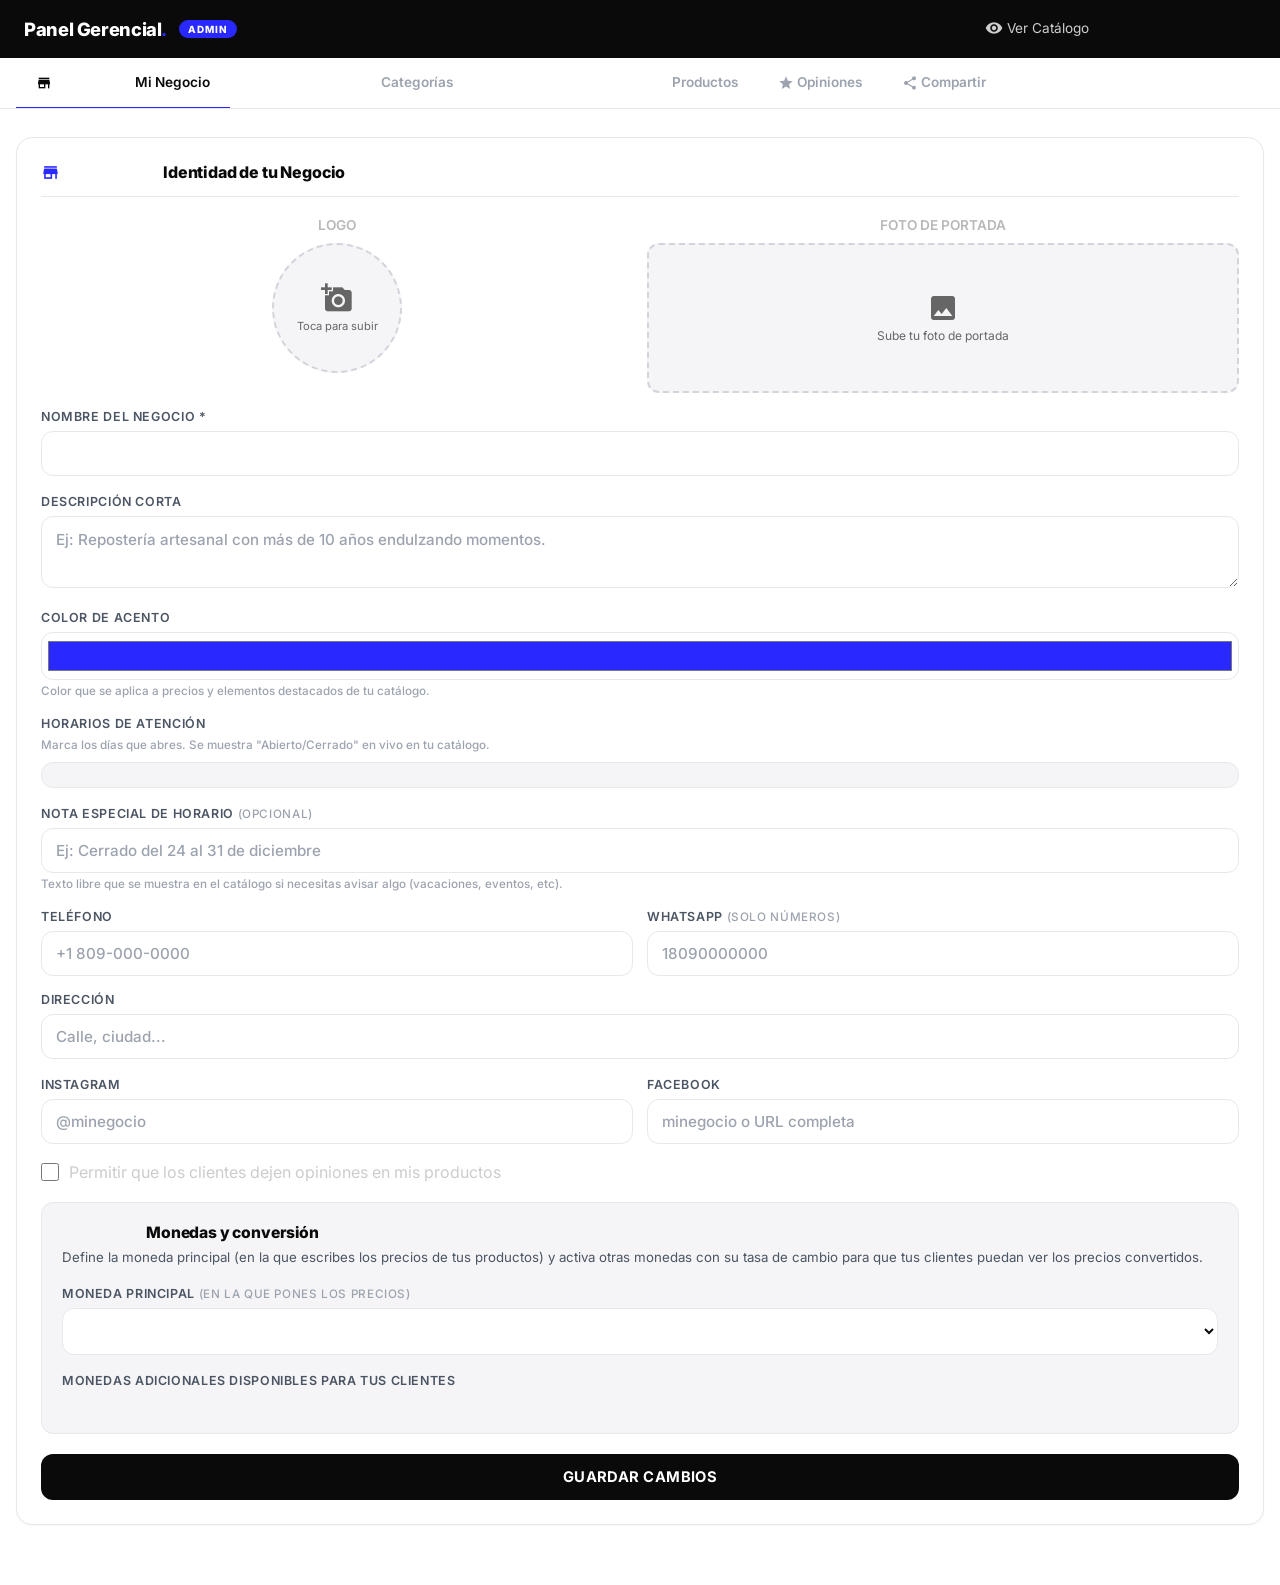
==== commit 71beecaa: "feat: Tanda 1 de mejoras (deep link, QR descargable, galería multi-foto) 1. Compartir producto con d" ====
--- a/admin.html
+++ b/admin.html
@@ -45,6 +45,9 @@
         <button class="tab-btn" data-tab="opiniones">
             <span class="material-icons" style="vertical-align:middle; font-size:1rem;">star</span> Opiniones
         </button>
+        <button class="tab-btn" data-tab="compartir">
+            <span class="material-icons" style="vertical-align:middle; font-size:1rem;">share</span> Compartir
+        </button>
     </nav>
 
     <!-- ================= TAB MI NEGOCIO ================= -->
@@ -284,15 +287,18 @@
                     <p class="help-text" style="margin:-8px 0 16px;">💡 Si pones un número de 1 a 5, se mostrará "Solo quedan X" para crear urgencia.</p>
 
                     <div class="input-group">
-                        <label>Foto <small style="color:#666; font-weight:normal;">(Opcional al editar)</small></label>
-                        <label class="file-upload-wrapper" for="imagen-file" style="cursor:pointer; position:relative; overflow:hidden; min-height:150px; display:flex; align-items:center; justify-content:center;">
-                            <div id="upload-prompt" style="text-align:center; padding:20px;">
-                                <span class="material-icons" style="font-size:2rem; color:#666; margin-bottom:5px;">cloud_upload</span>
-                                <span class="file-upload-text" style="display:block;">Toca para seleccionar imagen</span>
-                            </div>
-                            <img id="imagen-preview" src="" alt="" style="display:none; position:absolute; top:0; left:0; width:100%; height:100%; object-fit:cover; border-radius:12px;">
-                            <input type="file" id="imagen-file" accept="image/*" style="display:none;">
-                        </label>
+                        <label>Fotos del producto <small style="color:#666; font-weight:normal;">(hasta 5 — la primera es la principal)</small></label>
+
+                        <div id="galeria-grid" class="galeria-grid">
+                            <!-- Slots de imágenes (se renderizan con JS) -->
+                        </div>
+
+                        <input type="file" id="galeria-file-input" accept="image/*" multiple style="display:none;">
+                        <input type="hidden" id="galeria-data" value="[]">
+
+                        <p class="help-text" style="margin-top:8px;">
+                            💡 Arrastra para reordenar. La primera foto es la que verán en el grid del catálogo.
+                        </p>
                     </div>
 
                     <div class="input-group">
@@ -361,6 +367,73 @@
         </div>
     </section>
 
+    <!-- ================= TAB COMPARTIR ================= -->
+    <section id="tab-compartir" class="tab-content">
+        <div class="dashboard-grid">
+
+            <!-- QR del catálogo -->
+            <div class="card-section">
+                <h3 class="section-heading">
+                    <span class="material-icons">qr_code_2</span> Código QR del catálogo
+                </h3>
+                <p class="help-text" style="margin-bottom:18px;">
+                    Imprime este QR y pégalo en tu mostrador, mesas, tarjeta de presentación o flyers. Cuando lo escaneen, abrirá tu catálogo.
+                </p>
+
+                <div class="qr-stage">
+                    <div id="qr-canvas-wrapper" class="qr-canvas-wrapper">
+                        <!-- canvas se inyecta aquí -->
+                    </div>
+                    <div id="qr-business-name" class="qr-business-name"></div>
+                </div>
+
+                <button class="btn-big-action" id="btn-descargar-qr" onclick="descargarQR()" style="margin-top:18px;">
+                    <span class="material-icons" style="vertical-align:middle; font-size:1.1rem;">download</span>
+                    DESCARGAR QR
+                </button>
+            </div>
+
+            <!-- Link directo + redes sociales -->
+            <div class="card-section">
+                <h3 class="section-heading">
+                    <span class="material-icons">link</span> Compartir por link
+                </h3>
+                <p class="help-text" style="margin-bottom:18px;">
+                    Esta es la dirección directa de tu catálogo. Cópiala y compártela con tus clientes por donde quieras.
+                </p>
+
+                <div class="share-url-box">
+                    <input type="text" id="share-url-input" class="input-stylish" readonly>
+                    <button class="btn-copy-url" onclick="copiarURLCatalogo()" title="Copiar">
+                        <span class="material-icons">content_copy</span>
+                    </button>
+                </div>
+
+                <div class="share-buttons-grid">
+                    <button class="share-btn share-whatsapp" onclick="compartirCatalogo('whatsapp')">
+                        <span class="material-icons">chat</span> WhatsApp
+                    </button>
+                    <button class="share-btn share-facebook" onclick="compartirCatalogo('facebook')">
+                        <span class="material-icons">facebook</span> Facebook
+                    </button>
+                    <button class="share-btn share-telegram" onclick="compartirCatalogo('telegram')">
+                        <span class="material-icons">send</span> Telegram
+                    </button>
+                    <button class="share-btn share-email" onclick="compartirCatalogo('email')">
+                        <span class="material-icons">mail</span> Email
+                    </button>
+                </div>
+
+                <p class="help-text" style="margin-top:24px;">
+                    💡 Tip: en Instagram pega el link en tu bio o en una historia con el sticker de "Link".
+                </p>
+            </div>
+
+        </div>
+    </section>
+
+    <!-- Librería para generar QR (cliente) -->
+    <script src="https://cdn.jsdelivr.net/npm/qrcode-generator@1.4.4/qrcode.min.js"></script>
     <script src="admin.js"></script>
 </body>
 </html>
--- a/style.css
+++ b/style.css
@@ -1382,6 +1382,339 @@
     letter-spacing: 0.05em;
     text-transform: uppercase;
 }
+
+/* =====================================================================
+   GALERÍA MULTI-FOTO (Admin: editor de fotos del producto)
+   ===================================================================== */
+
+.galeria-grid {
+    display: grid;
+    grid-template-columns: repeat(5, 1fr);
+    gap: 8px;
+    margin-bottom: 8px;
+}
+
+@media(max-width: 480px) {
+    .galeria-grid { grid-template-columns: repeat(3, 1fr); }
+}
+
+.galeria-slot {
+    position: relative;
+    aspect-ratio: 1 / 1;
+    background: var(--bg-secondary);
+    border: 2px dashed var(--border-medium);
+    border-radius: var(--radius-sm);
+    overflow: hidden;
+    cursor: pointer;
+    display: flex;
+    align-items: center;
+    justify-content: center;
+    transition: all 0.15s;
+}
+
+.galeria-slot.has-image {
+    border-style: solid;
+    border-color: var(--border);
+    background: #fff;
+    cursor: grab;
+}
+
+.galeria-slot.has-image:hover {
+    border-color: var(--text-primary);
+}
+
+.galeria-slot.dragging {
+    opacity: 0.4;
+    cursor: grabbing;
+}
+
+.galeria-slot.add-slot:hover {
+    border-color: var(--accent);
+    background: rgba(41, 41, 255, 0.04);
+}
+
+.galeria-slot.add-slot .material-icons {
+    font-size: 1.6rem;
+    color: var(--text-muted);
+}
+
+.galeria-slot img {
+    width: 100%;
+    height: 100%;
+    object-fit: cover;
+}
+
+.galeria-slot .badge-principal {
+    position: absolute;
+    top: 4px;
+    left: 4px;
+    background: var(--accent);
+    color: #fff;
+    font-size: 0.55rem;
+    font-weight: 800;
+    padding: 2px 6px;
+    border-radius: 4px;
+    letter-spacing: 0.05em;
+    z-index: 2;
+}
+
+.galeria-slot .btn-quitar {
+    position: absolute;
+    top: 4px;
+    right: 4px;
+    width: 24px;
+    height: 24px;
+    background: rgba(10, 10, 10, 0.7);
+    color: #fff;
+    border: none;
+    border-radius: 50%;
+    cursor: pointer;
+    display: flex;
+    align-items: center;
+    justify-content: center;
+    transition: background 0.15s;
+    z-index: 2;
+}
+
+.galeria-slot .btn-quitar:hover {
+    background: var(--danger);
+}
+
+.galeria-slot .btn-quitar .material-icons {
+    font-size: 0.95rem !important;
+    color: #fff !important;
+}
+
+.galeria-slot .upload-progress {
+    position: absolute;
+    inset: 0;
+    background: rgba(10, 10, 10, 0.6);
+    color: #fff;
+    display: flex;
+    align-items: center;
+    justify-content: center;
+    font-size: 0.8rem;
+    font-weight: 600;
+    z-index: 3;
+}
+
+/* =====================================================================
+   CARRUSEL EN MODAL DEL PRODUCTO (Catálogo público)
+   ===================================================================== */
+
+.modal-image-container.has-gallery {
+    position: relative;
+}
+
+.modal-carousel {
+    position: relative;
+    width: 100%;
+    height: 100%;
+    overflow: hidden;
+}
+
+.modal-carousel-track {
+    display: flex;
+    width: 100%;
+    height: 100%;
+    transition: transform 0.35s ease;
+}
+
+.modal-carousel-slide {
+    flex: 0 0 100%;
+    width: 100%;
+    height: 100%;
+    background: var(--bg-secondary);
+}
+
+.modal-carousel-slide img {
+    width: 100%;
+    height: 100%;
+    object-fit: cover;
+    display: block;
+}
+
+.modal-carousel-arrow {
+    position: absolute;
+    top: 50%;
+    transform: translateY(-50%);
+    width: 38px;
+    height: 38px;
+    background: rgba(255, 255, 255, 0.92);
+    border: none;
+    border-radius: 50%;
+    cursor: pointer;
+    display: flex;
+    align-items: center;
+    justify-content: center;
+    box-shadow: 0 2px 8px rgba(0, 0, 0, 0.2);
+    transition: all 0.15s;
+    z-index: 5;
+    color: var(--text-primary);
+}
+
+.modal-carousel-arrow:hover {
+    background: #fff;
+    transform: translateY(-50%) scale(1.1);
+}
+
+.modal-carousel-arrow:disabled {
+    opacity: 0.3;
+    cursor: not-allowed;
+    transform: translateY(-50%);
+}
+
+.modal-carousel-arrow.prev { left: 10px; }
+.modal-carousel-arrow.next { right: 10px; }
+
+.modal-carousel-arrow .material-icons { font-size: 1.4rem; }
+
+.modal-carousel-dots {
+    position: absolute;
+    bottom: 12px;
+    left: 50%;
+    transform: translateX(-50%);
+    display: flex;
+    gap: 6px;
+    z-index: 5;
+}
+
+.modal-carousel-dot {
+    width: 7px;
+    height: 7px;
+    border-radius: 50%;
+    background: rgba(255, 255, 255, 0.5);
+    border: none;
+    cursor: pointer;
+    transition: all 0.2s;
+    padding: 0;
+}
+
+.modal-carousel-dot.active {
+    background: #fff;
+    width: 22px;
+    border-radius: 4px;
+}
+
+/* =====================================================================
+   COMPARTIR (QR + URL + redes)
+   ===================================================================== */
+
+.qr-stage {
+    background: #fff;
+    border: 1px solid var(--border);
+    border-radius: var(--radius-md);
+    padding: 24px 20px 20px;
+    text-align: center;
+    box-shadow: var(--shadow-xs);
+}
+
+.qr-canvas-wrapper {
+    display: inline-block;
+    padding: 12px;
+    background: #fff;
+    border-radius: var(--radius-sm);
+}
+
+.qr-canvas-wrapper img {
+    display: block;
+    image-rendering: pixelated;
+    image-rendering: -moz-crisp-edges;
+    width: 240px;
+    height: 240px;
+}
+
+.qr-business-name {
+    margin-top: 12px;
+    font-weight: 800;
+    color: var(--text-primary);
+    letter-spacing: -0.01em;
+    font-size: 0.95rem;
+}
+
+.qr-business-name::after {
+    content: '.';
+    color: #2929ff;
+}
+
+/* URL para copiar */
+.share-url-box {
+    display: flex;
+    gap: 8px;
+    margin-bottom: 18px;
+    align-items: stretch;
+}
+
+.share-url-box .input-stylish {
+    flex: 1;
+    font-size: 0.85rem;
+    color: var(--text-secondary);
+    background: var(--bg-secondary);
+}
+
+.btn-copy-url {
+    background: var(--bg-dark);
+    color: #fff;
+    border: none;
+    border-radius: var(--radius-md);
+    padding: 0 16px;
+    cursor: pointer;
+    font-family: inherit;
+    transition: all 0.15s;
+    flex-shrink: 0;
+    display: flex;
+    align-items: center;
+    justify-content: center;
+}
+
+.btn-copy-url:hover {
+    background: #1a1a1a;
+}
+
+.btn-copy-url .material-icons {
+    font-size: 1.1rem;
+}
+
+/* Botones de redes sociales */
+.share-buttons-grid {
+    display: grid;
+    grid-template-columns: repeat(2, 1fr);
+    gap: 8px;
+}
+
+.share-btn {
+    background: #fff;
+    border: 1.5px solid var(--border);
+    border-radius: var(--radius-md);
+    padding: 12px 14px;
+    cursor: pointer;
+    font-family: inherit;
+    font-weight: 700;
+    font-size: 0.85rem;
+    display: flex;
+    align-items: center;
+    justify-content: center;
+    gap: 8px;
+    color: var(--text-primary);
+    transition: all 0.15s;
+}
+
+.share-btn:hover {
+    transform: translateY(-1px);
+    box-shadow: var(--shadow-sm);
+}
+
+.share-whatsapp:hover { border-color: #25D366; color: #25D366; }
+.share-whatsapp .material-icons { color: #25D366; }
+
+.share-facebook:hover { border-color: #1877F2; color: #1877F2; }
+.share-facebook .material-icons { color: #1877F2; }
+
+.share-telegram:hover { border-color: #229ED9; color: #229ED9; }
+.share-telegram .material-icons { color: #229ED9; }
+
+.share-email:hover { border-color: var(--text-primary); }
+.share-email .material-icons { color: var(--text-secondary); }
 
 /* =====================================================================
    SELECTOR DE MONEDA
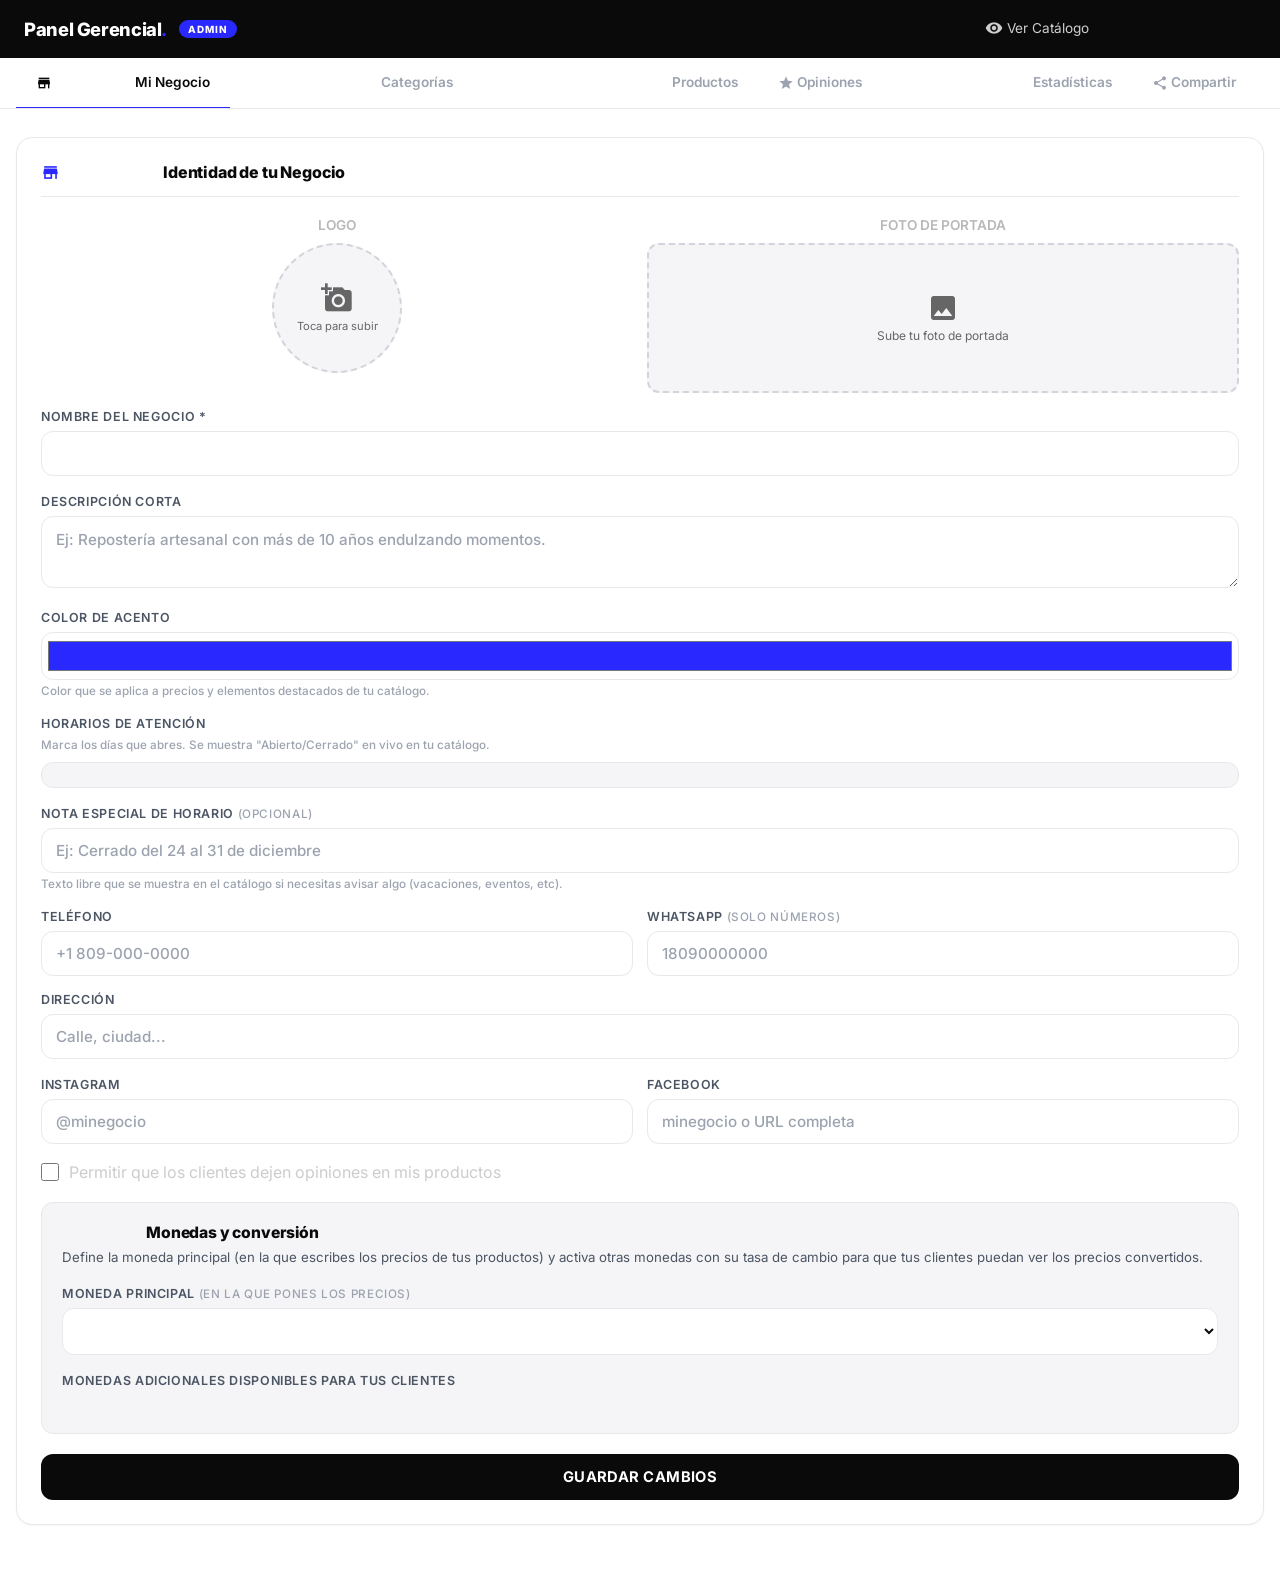
==== commit e348332a: "feat: Tanda 2 — Estadísticas + Señores AI ESTADÍSTICAS (pestaña nueva en el panel): - Tabla catalogo" ====
--- a/admin.html
+++ b/admin.html
@@ -45,6 +45,9 @@
         <button class="tab-btn" data-tab="opiniones">
             <span class="material-icons" style="vertical-align:middle; font-size:1rem;">star</span> Opiniones
         </button>
+        <button class="tab-btn" data-tab="estadisticas">
+            <span class="material-icons" style="vertical-align:middle; font-size:1rem;">insights</span> Estadísticas
+        </button>
         <button class="tab-btn" data-tab="compartir">
             <span class="material-icons" style="vertical-align:middle; font-size:1rem;">share</span> Compartir
         </button>
@@ -287,7 +290,7 @@
                     <p class="help-text" style="margin:-8px 0 16px;">💡 Si pones un número de 1 a 5, se mostrará "Solo quedan X" para crear urgencia.</p>
 
                     <div class="input-group">
-                        <label>Fotos del producto <small style="color:#666; font-weight:normal;">(hasta 5 — la primera es la principal)</small></label>
+                        <label>Fotos del producto <small style="color:#666; font-weight:normal;">(hasta 3 — la primera es la principal)</small></label>
 
                         <div id="galeria-grid" class="galeria-grid">
                             <!-- Slots de imágenes (se renderizan con JS) -->
@@ -302,8 +305,14 @@
                     </div>
 
                     <div class="input-group">
-                        <label>Descripción</label>
-                        <textarea id="descripcion" class="input-stylish" rows="2"></textarea>
+                        <div class="label-con-accion">
+                            <label>Descripción</label>
+                            <button type="button" class="btn-ia" id="btn-ia-descripcion" onclick="generarDescripcionIA()">
+                                <svg class="btn-ia-icon" viewBox="0 0 24 24" fill="currentColor" aria-hidden="true"><path d="M12 2l2.39 7.21L22 12l-7.61 2.79L12 22l-2.39-7.21L2 12l7.61-2.79z"/></svg>
+                                <span class="btn-ia-text">Generar con IA</span>
+                            </button>
+                        </div>
+                        <textarea id="descripcion" class="input-stylish" rows="3"></textarea>
                     </div>
 
                     <div style="display:flex; align-items:center; gap:10px; margin-bottom:20px;">
@@ -364,6 +373,54 @@
             </div>
 
             <div id="lista-opiniones" class="inventory-list"></div>
+        </div>
+    </section>
+
+    <!-- ================= TAB ESTADÍSTICAS ================= -->
+    <section id="tab-estadisticas" class="tab-content">
+        <div class="card-section">
+            <h3 class="section-heading">
+                <span class="material-icons">insights</span> Estadísticas de tu Catálogo
+            </h3>
+            <p class="help-text" style="margin-bottom:20px;">
+                Datos de actividad de tus clientes en el catálogo. Se actualizan en tiempo real.
+            </p>
+
+            <div id="stats-loading" style="text-align:center; padding:30px; color:#9ca3af;">⟳ Cargando estadísticas...</div>
+
+            <div id="stats-content" style="display:none;">
+                <!-- Tarjetas de números clave -->
+                <div class="stats-grid">
+                    <div class="stat-card">
+                        <div class="stat-icon stat-icon-azul"><span class="material-icons">visibility</span></div>
+                        <div class="stat-valor" id="stat-visitas-total">0</div>
+                        <div class="stat-label">Visitas totales</div>
+                        <div class="stat-extra" id="stat-visitas-semana">0 esta semana</div>
+                    </div>
+                    <div class="stat-card">
+                        <div class="stat-icon stat-icon-verde"><span class="material-icons">shopping_cart</span></div>
+                        <div class="stat-valor" id="stat-pedidos-total">0</div>
+                        <div class="stat-label">Pedidos por WhatsApp</div>
+                        <div class="stat-extra" id="stat-pedidos-semana">0 esta semana</div>
+                    </div>
+                    <div class="stat-card">
+                        <div class="stat-icon stat-icon-naranja"><span class="material-icons">touch_app</span></div>
+                        <div class="stat-valor" id="stat-vistas-producto">0</div>
+                        <div class="stat-label">Productos vistos</div>
+                        <div class="stat-extra">clics en productos</div>
+                    </div>
+                    <div class="stat-card">
+                        <div class="stat-icon stat-icon-oro"><span class="material-icons">star</span></div>
+                        <div class="stat-valor" id="stat-opiniones-promedio">0.0</div>
+                        <div class="stat-label">Calificación promedio</div>
+                        <div class="stat-extra" id="stat-opiniones-total">0 opiniones</div>
+                    </div>
+                </div>
+
+                <!-- Top productos -->
+                <h4 class="stats-subtitulo">🏆 Top 5 productos más vistos</h4>
+                <div id="stats-top-productos" class="stats-top-list"></div>
+            </div>
         </div>
     </section>
 
@@ -405,22 +462,26 @@
                 <div class="share-url-box">
                     <input type="text" id="share-url-input" class="input-stylish" readonly>
                     <button class="btn-copy-url" onclick="copiarURLCatalogo()" title="Copiar">
-                        <span class="material-icons">content_copy</span>
+                        <svg viewBox="0 0 24 24" fill="currentColor" width="18" height="18" aria-hidden="true"><path d="M16 1H4c-1.1 0-2 .9-2 2v14h2V3h12V1zm3 4H8c-1.1 0-2 .9-2 2v14c0 1.1.9 2 2 2h11c1.1 0 2-.9 2-2V7c0-1.1-.9-2-2-2zm0 16H8V7h11v14z"/></svg>
                     </button>
                 </div>
 
                 <div class="share-buttons-grid">
                     <button class="share-btn share-whatsapp" onclick="compartirCatalogo('whatsapp')">
-                        <span class="material-icons">chat</span> WhatsApp
+                        <svg class="share-icon" viewBox="0 0 24 24" fill="currentColor" aria-hidden="true"><path d="M.057 24l1.687-6.163c-1.041-1.804-1.588-3.849-1.587-5.946.003-6.556 5.338-11.891 11.893-11.891 3.181.001 6.167 1.24 8.413 3.488 2.245 2.248 3.481 5.236 3.48 8.414-.003 6.557-5.338 11.892-11.893 11.892-1.99-.001-3.951-.5-5.688-1.448l-6.305 1.654zm6.597-3.807c1.676.995 3.276 1.591 5.392 1.592 5.448 0 9.886-4.434 9.889-9.885.002-5.462-4.415-9.89-9.881-9.892-5.452 0-9.887 4.434-9.889 9.884-.001 2.225.651 3.891 1.746 5.634l-.999 3.648 3.742-.981zm11.387-5.464c-.074-.124-.272-.198-.57-.347-.297-.149-1.758-.868-2.031-.967-.272-.099-.47-.149-.669.149-.198.297-.768.967-.941 1.165-.173.198-.347.223-.644.074-.297-.149-1.255-.462-2.39-1.475-.883-.788-1.48-1.761-1.653-2.059-.173-.297-.018-.458.13-.606.134-.133.297-.347.446-.521.151-.172.2-.296.3-.495.099-.198.05-.372-.025-.521-.075-.148-.669-1.611-.916-2.206-.242-.579-.487-.501-.669-.51l-.57-.01c-.198 0-.52.074-.792.372-.272.297-1.04 1.016-1.04 2.479 0 1.462 1.065 2.876 1.213 3.074.149.198 2.095 3.2 5.076 4.487.709.306 1.263.489 1.694.626.712.226 1.36.194 1.872.118.571-.085 1.758-.719 2.006-1.413.248-.695.248-1.29.173-1.414z"/></svg>
+                        WhatsApp
                     </button>
                     <button class="share-btn share-facebook" onclick="compartirCatalogo('facebook')">
-                        <span class="material-icons">facebook</span> Facebook
+                        <svg class="share-icon" viewBox="0 0 24 24" fill="currentColor" aria-hidden="true"><path d="M24 12.073c0-6.627-5.373-12-12-12s-12 5.373-12 12c0 5.99 4.388 10.954 10.125 11.854v-8.385H7.078v-3.47h3.047V9.43c0-3.007 1.792-4.669 4.533-4.669 1.312 0 2.686.235 2.686.235v2.953H15.83c-1.491 0-1.956.925-1.956 1.874v2.25h3.328l-.532 3.47h-2.796v8.385C19.612 23.027 24 18.062 24 12.073z"/></svg>
+                        Facebook
                     </button>
                     <button class="share-btn share-telegram" onclick="compartirCatalogo('telegram')">
-                        <span class="material-icons">send</span> Telegram
+                        <svg class="share-icon" viewBox="0 0 24 24" fill="currentColor" aria-hidden="true"><path d="M11.944 0A12 12 0 0 0 0 12a12 12 0 0 0 12 12 12 12 0 0 0 12-12A12 12 0 0 0 12 0a12 12 0 0 0-.056 0zm4.962 7.224c.1-.002.321.023.465.14a.506.506 0 0 1 .171.325c.016.093.036.306.02.472-.18 1.898-.962 6.502-1.36 8.627-.168.9-.499 1.201-.82 1.23-.696.065-1.225-.46-1.9-.902-1.056-.693-1.653-1.124-2.678-1.8-1.185-.78-.417-1.21.258-1.91.177-.184 3.247-2.977 3.307-3.23.007-.032.014-.15-.056-.212s-.174-.041-.249-.024c-.106.024-1.793 1.14-5.061 3.345-.48.33-.913.49-1.302.48-.428-.008-1.252-.241-1.865-.44-.752-.245-1.349-.374-1.297-.789.027-.216.325-.437.893-.663 3.498-1.524 5.83-2.529 6.998-3.014 3.332-1.386 4.025-1.627 4.476-1.635z"/></svg>
+                        Telegram
                     </button>
                     <button class="share-btn share-email" onclick="compartirCatalogo('email')">
-                        <span class="material-icons">mail</span> Email
+                        <svg class="share-icon" viewBox="0 0 24 24" fill="currentColor" aria-hidden="true"><path d="M20 4H4c-1.1 0-1.99.9-1.99 2L2 18c0 1.1.9 2 2 2h16c1.1 0 2-.9 2-2V6c0-1.1-.9-2-2-2zm0 4l-8 5-8-5V6l8 5 8-5v2z"/></svg>
+                        Email
                     </button>
                 </div>
 
--- a/style.css
+++ b/style.css
@@ -46,13 +46,19 @@
     padding: 0;
 }
 
-html, body {
+/* NO usar overflow-x:hidden en html/body — convierte el documento en
+   un contenedor de scroll anidado y rompe el scroll vertical.
+   Si algún elemento se desborda en horizontal, se corrige ese elemento. */
+html {
+    scroll-behavior: smooth;
+}
+
+body {
     background: var(--bg-primary);
     color: var(--text-primary);
     font-family: 'Inter', system-ui, -apple-system, sans-serif;
-    overflow-x: hidden;
-    scroll-behavior: smooth;
     -webkit-font-smoothing: antialiased;
+    overflow-x: clip;
 }
 
 /* ======= HEADER / HERO ======= */
@@ -295,13 +301,20 @@
 
 .horizontal-scroll {
     display: grid;
-    grid-template-columns: repeat(auto-fill, minmax(170px, 1fr));
-    gap: 16px;
-}
-
-@media(min-width: 768px) {
+    grid-template-columns: repeat(2, 1fr); /* móvil: SIEMPRE 2 por fila */
+    gap: 12px;
+}
+
+@media(min-width: 600px) {
     .horizontal-scroll {
-        grid-template-columns: repeat(auto-fill, minmax(220px, 1fr));
+        grid-template-columns: repeat(3, 1fr); /* tablet: 3 por fila */
+        gap: 16px;
+    }
+}
+
+@media(min-width: 920px) {
+    .horizontal-scroll {
+        grid-template-columns: repeat(4, 1fr); /* desktop: 4 por fila */
         gap: 20px;
     }
 }
@@ -1389,13 +1402,9 @@
 
 .galeria-grid {
     display: grid;
-    grid-template-columns: repeat(5, 1fr);
-    gap: 8px;
+    grid-template-columns: repeat(3, 1fr);
+    gap: 10px;
     margin-bottom: 8px;
-}
-
-@media(max-width: 480px) {
-    .galeria-grid { grid-template-columns: repeat(3, 1fr); }
 }
 
 .galeria-slot {
@@ -1428,14 +1437,32 @@
     cursor: grabbing;
 }
 
+.galeria-slot.add-slot {
+    flex-direction: column;
+    gap: 4px;
+}
+
 .galeria-slot.add-slot:hover {
     border-color: var(--accent);
     background: rgba(41, 41, 255, 0.04);
 }
 
-.galeria-slot.add-slot .material-icons {
-    font-size: 1.6rem;
+.galeria-slot.add-slot svg {
+    width: 26px;
+    height: 26px;
     color: var(--text-muted);
+}
+
+.galeria-slot.add-slot:hover svg {
+    color: var(--accent);
+}
+
+.add-slot-text {
+    font-size: 0.62rem;
+    font-weight: 600;
+    color: var(--text-muted);
+    text-transform: uppercase;
+    letter-spacing: 0.05em;
 }
 
 .galeria-slot img {
@@ -1480,9 +1507,10 @@
     background: var(--danger);
 }
 
-.galeria-slot .btn-quitar .material-icons {
-    font-size: 0.95rem !important;
-    color: #fff !important;
+.galeria-slot .btn-quitar svg {
+    width: 14px;
+    height: 14px;
+    color: #fff;
 }
 
 .galeria-slot .upload-progress {
@@ -1597,6 +1625,203 @@
 }
 
 /* =====================================================================
+   SEÑORES AI — botón generar descripción
+   ===================================================================== */
+
+.label-con-accion {
+    display: flex;
+    align-items: center;
+    justify-content: space-between;
+    margin-bottom: 7px;
+    gap: 10px;
+}
+
+.label-con-accion label {
+    margin-bottom: 0;
+}
+
+.btn-ia {
+    display: inline-flex;
+    align-items: center;
+    gap: 5px;
+    background: linear-gradient(135deg, #2929ff 0%, #6d28d9 100%);
+    color: #fff;
+    border: none;
+    border-radius: var(--radius-pill);
+    padding: 6px 12px;
+    font-family: inherit;
+    font-weight: 700;
+    font-size: 0.72rem;
+    cursor: pointer;
+    transition: transform 0.15s, box-shadow 0.15s, opacity 0.15s;
+    box-shadow: 0 2px 8px rgba(41, 41, 255, 0.3);
+    white-space: nowrap;
+}
+
+.btn-ia:hover {
+    transform: translateY(-1px);
+    box-shadow: 0 4px 14px rgba(109, 40, 217, 0.4);
+}
+
+.btn-ia:disabled {
+    cursor: not-allowed;
+    opacity: 0.7;
+    transform: none;
+}
+
+.btn-ia-icon {
+    width: 13px;
+    height: 13px;
+    flex-shrink: 0;
+}
+
+.btn-ia.generando .btn-ia-icon {
+    animation: iaSpin 1s linear infinite;
+}
+
+@keyframes iaSpin {
+    to { transform: rotate(360deg); }
+}
+
+/* =====================================================================
+   ESTADÍSTICAS
+   ===================================================================== */
+
+.stats-grid {
+    display: grid;
+    grid-template-columns: repeat(2, 1fr);
+    gap: 12px;
+    margin-bottom: 28px;
+}
+
+@media(min-width: 700px) {
+    .stats-grid { grid-template-columns: repeat(4, 1fr); }
+}
+
+.stat-card {
+    background: #fff;
+    border: 1px solid var(--border);
+    border-radius: var(--radius-md);
+    padding: 18px 16px;
+    text-align: center;
+    box-shadow: var(--shadow-xs);
+}
+
+.stat-icon {
+    width: 44px;
+    height: 44px;
+    border-radius: var(--radius-md);
+    display: flex;
+    align-items: center;
+    justify-content: center;
+    margin: 0 auto 10px;
+}
+
+.stat-icon .material-icons { font-size: 1.4rem; color: #fff; }
+
+.stat-icon-azul    { background: #2929ff; }
+.stat-icon-verde   { background: #25D366; }
+.stat-icon-naranja { background: #f59e0b; }
+.stat-icon-oro     { background: #d4af37; }
+
+.stat-valor {
+    font-size: 1.9rem;
+    font-weight: 900;
+    color: var(--text-primary);
+    letter-spacing: -0.03em;
+    line-height: 1;
+}
+
+.stat-label {
+    font-size: 0.82rem;
+    font-weight: 600;
+    color: var(--text-secondary);
+    margin-top: 6px;
+}
+
+.stat-extra {
+    font-size: 0.72rem;
+    color: var(--text-muted);
+    margin-top: 3px;
+    font-weight: 500;
+}
+
+.stats-subtitulo {
+    font-size: 1rem;
+    font-weight: 800;
+    color: var(--text-primary);
+    margin-bottom: 14px;
+    letter-spacing: -0.01em;
+}
+
+.stats-top-list {
+    display: flex;
+    flex-direction: column;
+    gap: 10px;
+}
+
+.stats-top-row {
+    display: flex;
+    align-items: center;
+    gap: 12px;
+    background: #fff;
+    border: 1px solid var(--border);
+    border-radius: var(--radius-md);
+    padding: 12px 14px;
+}
+
+.stats-top-rank {
+    width: 26px;
+    height: 26px;
+    border-radius: 50%;
+    background: var(--bg-dark);
+    color: #fff;
+    font-weight: 800;
+    font-size: 0.8rem;
+    display: flex;
+    align-items: center;
+    justify-content: center;
+    flex-shrink: 0;
+}
+
+.stats-top-info {
+    flex: 1;
+    min-width: 0;
+}
+
+.stats-top-nombre {
+    font-size: 0.88rem;
+    font-weight: 600;
+    color: var(--text-primary);
+    display: block;
+    margin-bottom: 6px;
+    overflow: hidden;
+    text-overflow: ellipsis;
+    white-space: nowrap;
+}
+
+.stats-top-barra {
+    height: 6px;
+    background: var(--bg-secondary);
+    border-radius: 3px;
+    overflow: hidden;
+}
+
+.stats-top-barra-fill {
+    height: 100%;
+    background: var(--accent);
+    border-radius: 3px;
+    transition: width 0.4s ease;
+}
+
+.stats-top-vistas {
+    font-weight: 800;
+    color: var(--accent);
+    font-size: 0.95rem;
+    flex-shrink: 0;
+}
+
+/* =====================================================================
    COMPARTIR (QR + URL + redes)
    ===================================================================== */
 
@@ -1675,46 +1900,49 @@
     font-size: 1.1rem;
 }
 
-/* Botones de redes sociales */
+/* Botones de redes sociales — colores sólidos de marca, iconos SVG inline */
 .share-buttons-grid {
     display: grid;
     grid-template-columns: repeat(2, 1fr);
-    gap: 8px;
+    gap: 10px;
 }
 
 .share-btn {
-    background: #fff;
-    border: 1.5px solid var(--border);
+    border: none;
     border-radius: var(--radius-md);
-    padding: 12px 14px;
+    padding: 13px 14px;
     cursor: pointer;
     font-family: inherit;
     font-weight: 700;
-    font-size: 0.85rem;
+    font-size: 0.88rem;
     display: flex;
     align-items: center;
     justify-content: center;
     gap: 8px;
-    color: var(--text-primary);
-    transition: all 0.15s;
+    color: #fff;
+    transition: transform 0.15s, box-shadow 0.15s, filter 0.15s;
 }
 
 .share-btn:hover {
-    transform: translateY(-1px);
-    box-shadow: var(--shadow-sm);
-}
-
-.share-whatsapp:hover { border-color: #25D366; color: #25D366; }
-.share-whatsapp .material-icons { color: #25D366; }
-
-.share-facebook:hover { border-color: #1877F2; color: #1877F2; }
-.share-facebook .material-icons { color: #1877F2; }
-
-.share-telegram:hover { border-color: #229ED9; color: #229ED9; }
-.share-telegram .material-icons { color: #229ED9; }
-
-.share-email:hover { border-color: var(--text-primary); }
-.share-email .material-icons { color: var(--text-secondary); }
+    transform: translateY(-2px);
+    box-shadow: var(--shadow-md);
+    filter: brightness(1.08);
+}
+
+.share-btn:active {
+    transform: translateY(0);
+}
+
+.share-icon {
+    width: 18px;
+    height: 18px;
+    flex-shrink: 0;
+}
+
+.share-whatsapp { background: #25D366; }
+.share-facebook { background: #1877F2; }
+.share-telegram { background: #229ED9; }
+.share-email    { background: #0a0a0a; }
 
 /* =====================================================================
    SELECTOR DE MONEDA
